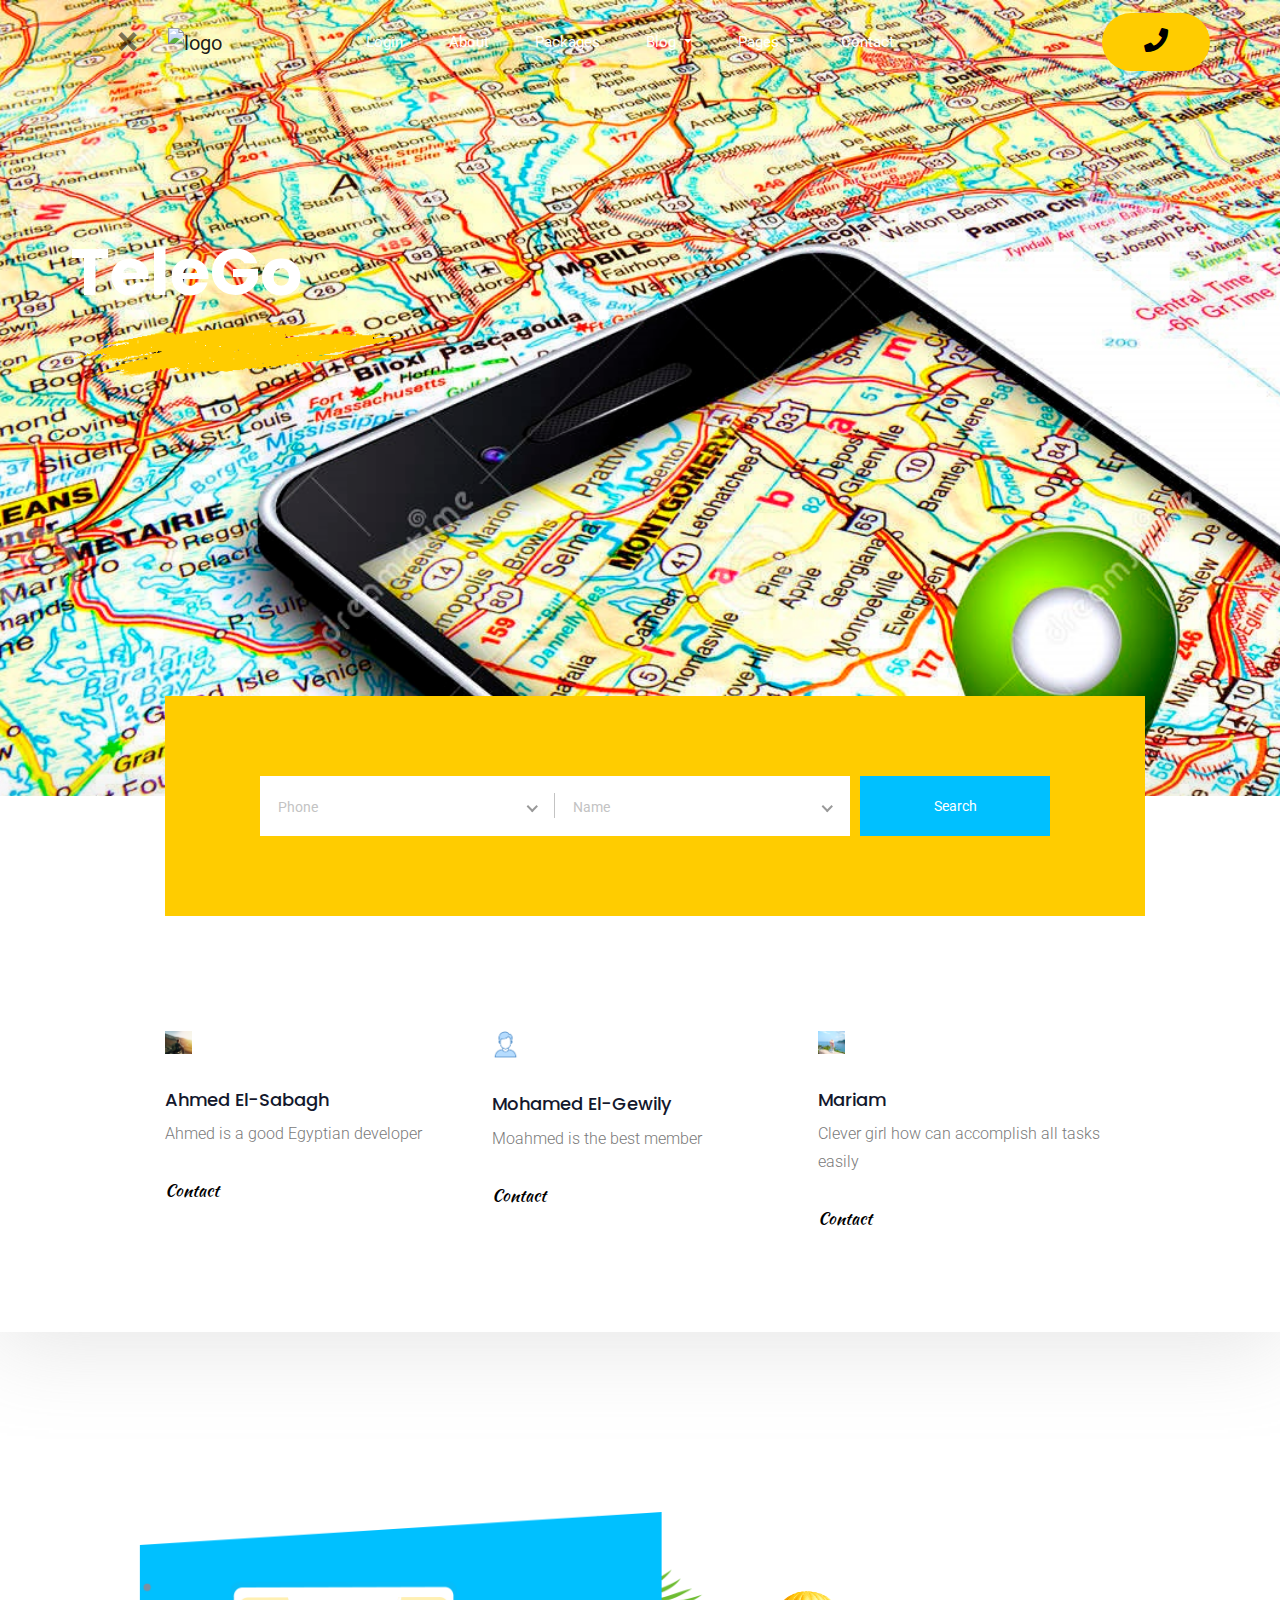
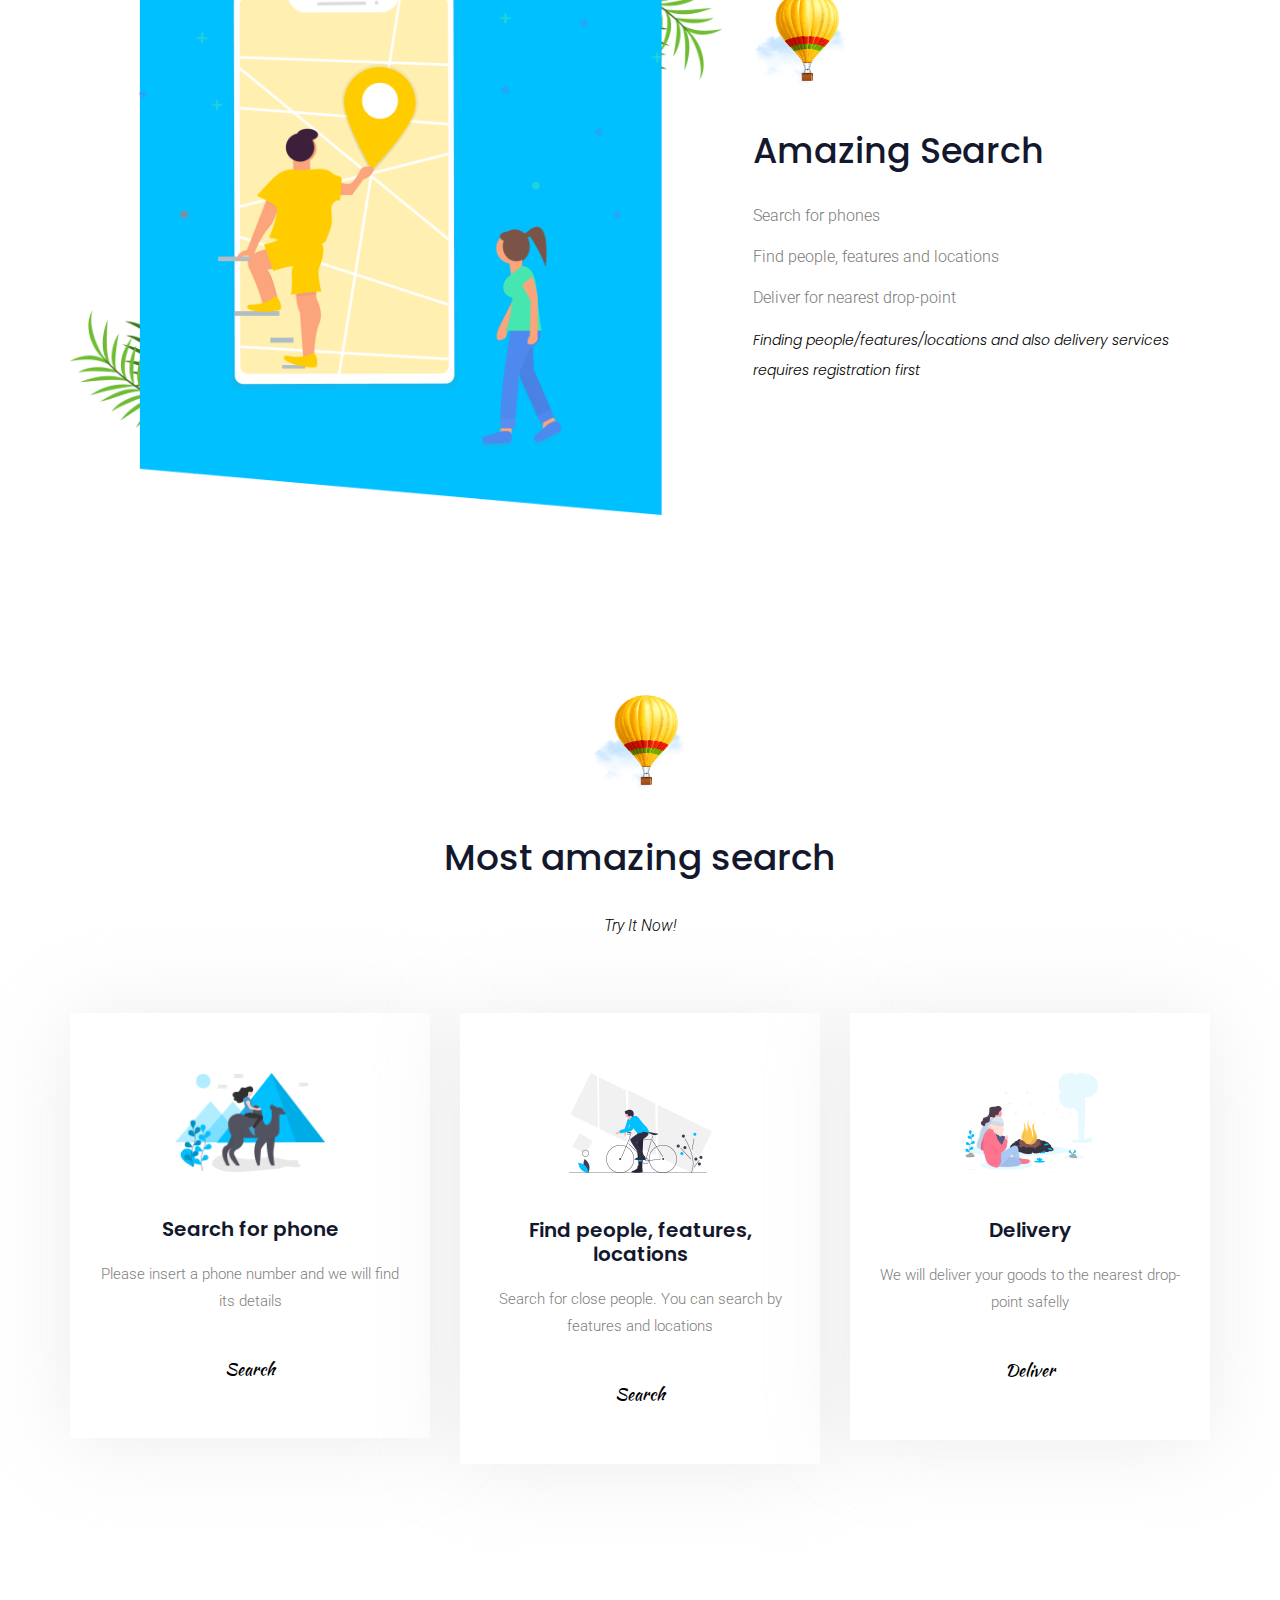
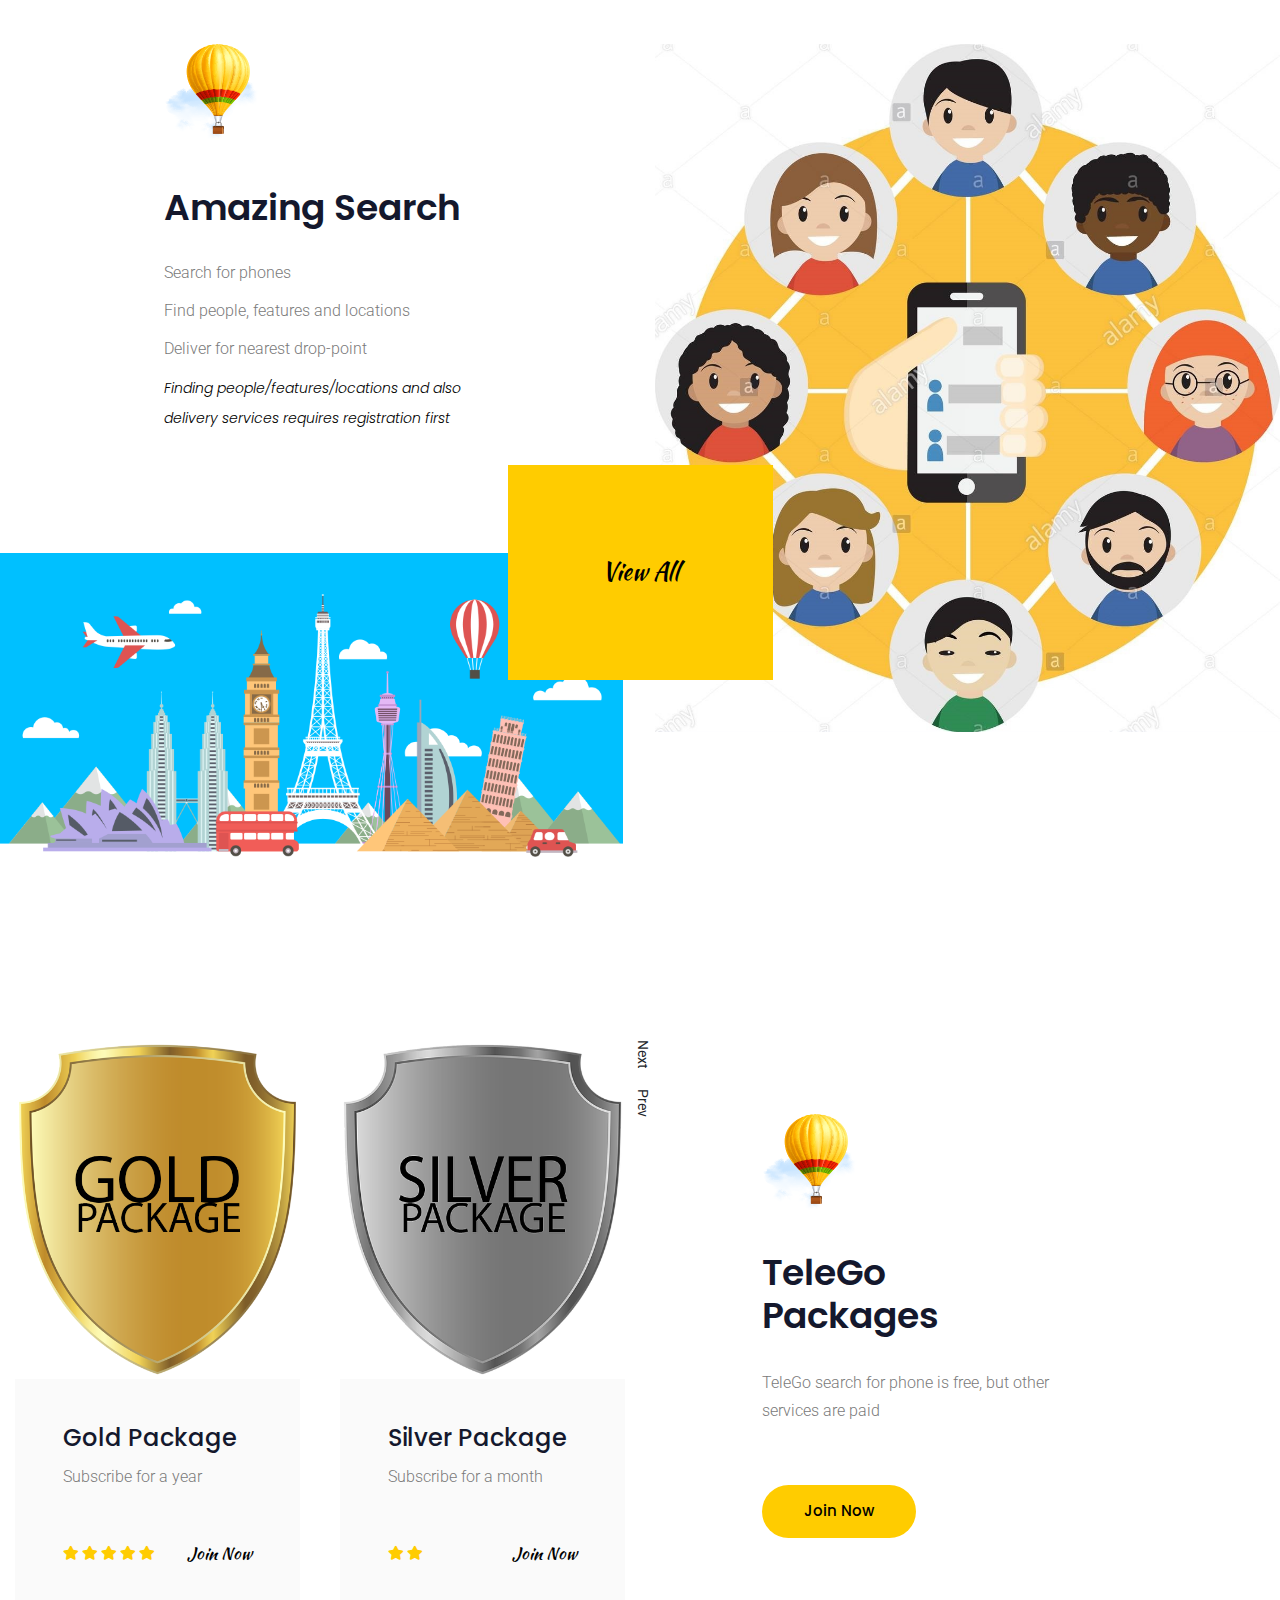
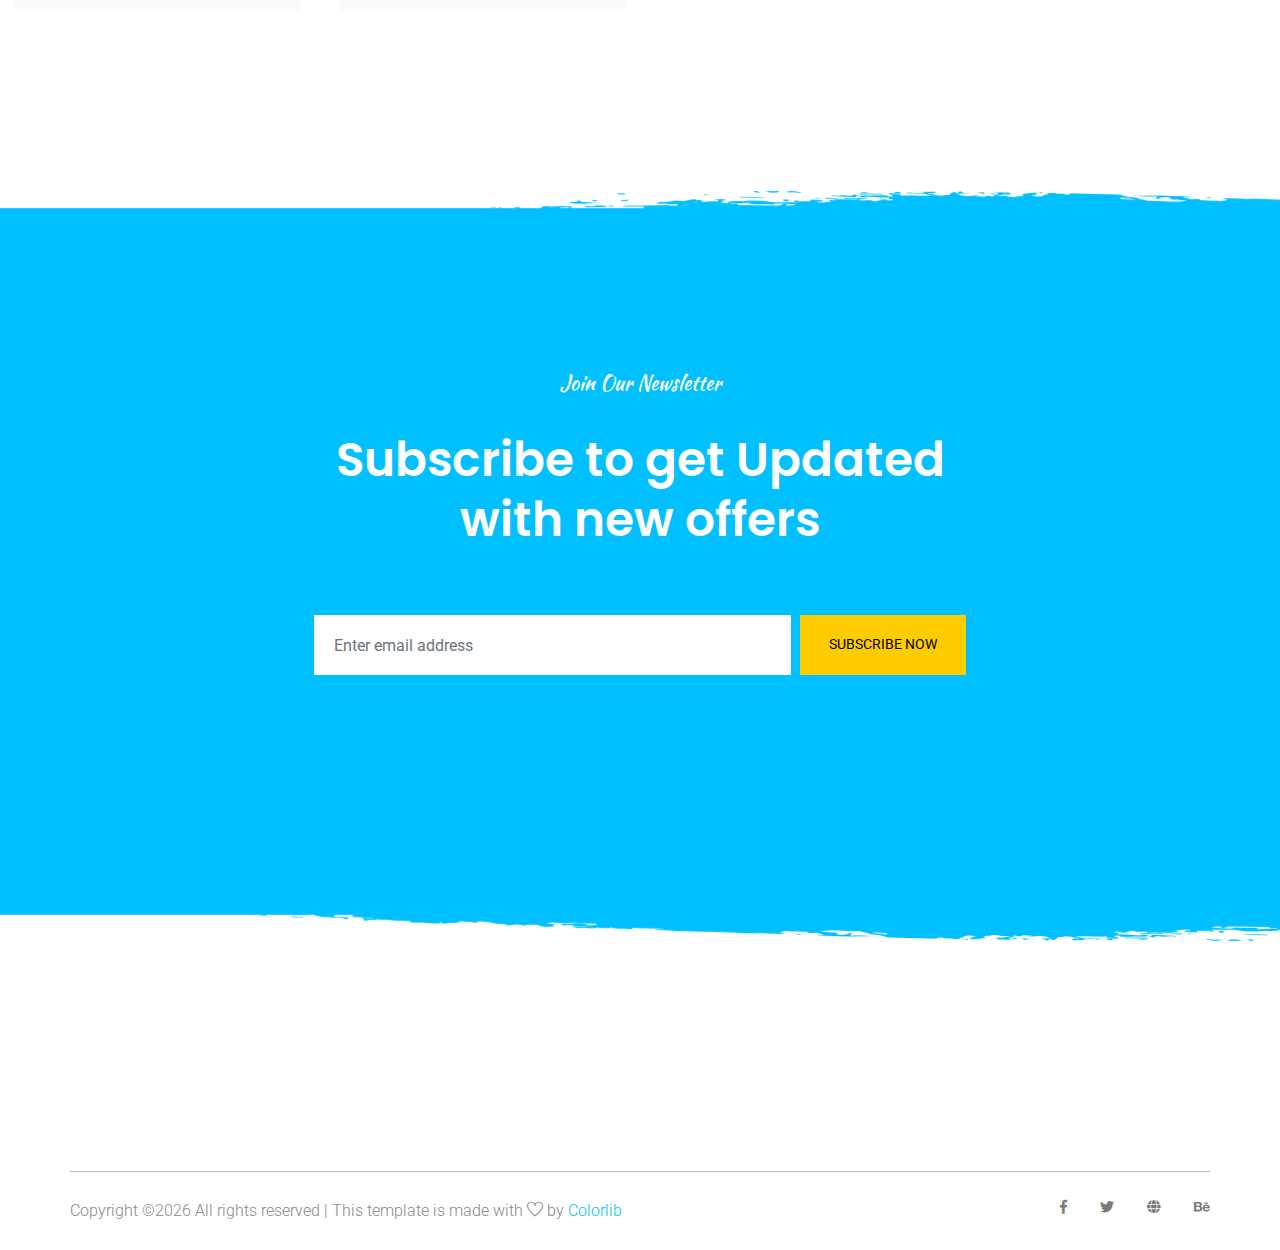
==== tourbi/tourbi/index.html @ dfb30c56 "add login form" ====
<!doctype html>
<html lang="zxx">

<head>
    <!-- Required meta tags -->
    <meta charset="utf-8">
    <meta name="viewport" content="width=device-width, initial-scale=1, shrink-to-fit=no">
    <title>travel</title>
    <link rel="icon" href="img/favicon.png">
    <!-- Bootstrap CSS -->
    <link rel="stylesheet" href="css/bootstrap.min.css">
    <!-- animate CSS -->
    <link rel="stylesheet" href="css/animate.css">
    <!-- owl carousel CSS -->
    <link rel="stylesheet" href="css/owl.carousel.min.css">
    <!-- font awesome CSS -->
    <link rel="stylesheet" href="css/all.css">
    <!-- flaticon CSS -->
    <link rel="stylesheet" href="css/flaticon.css">
    <link rel="stylesheet" href="css/themify-icons.css">
    <link rel="stylesheet" href="css/nice-select.css">
    <!-- font awesome CSS -->
    <link rel="stylesheet" href="css/magnific-popup.css">
    <!-- swiper CSS -->
    <link rel="stylesheet" href="css/slick.css">
    <!-- style CSS -->
    <link rel="stylesheet" href="css/style.css">
	  <!-- TeleGo CSS -->
	 <link rel="stylesheet" href="css/telego.css">
</head>

<body>






    <!--::header part start::-->
<header class="main_menu home_menu" id="closed-header-menu">
        <div class="container">
            <div class="row align-items-center">
			<span onclick="toggleBanner()" class="display-4 text-light " style="cursor: pointer;">&#8681;</span>
					</div>
        </div>
    </header>
    <header class="main_menu home_menu" id="opened-header-menu">
        <div class="container">
            <div class="row align-items-center">
					<div class="col-lg-1">
						<button type="button" class="close" aria-label="Close" onclick="toggleBanner()">
						<span aria-hidden="true">&times;</span>
						</button>
					</div>
                <div class="col-lg-11">
                    <nav class="navbar navbar-expand-lg navbar-light">
                        <a class="navbar-brand" href="index.html"> <img src="img/logo/arrow-to-right-photoshop (3).png" alt="logo"> </a>
                        <button class="navbar-toggler" type="button" data-toggle="collapse"
                            data-target="#navbarSupportedContent" aria-controls="navbarSupportedContent"
                            aria-expanded="false" aria-label="Toggle navigation">
                            <span class="menu_icon"><i class="fas fa-bars"></i></span>
                        </button>

                        <div class="collapse navbar-collapse main-menu-item" id="navbarSupportedContent">
                            <ul class="navbar-nav">
                                <li class="nav-item">
                                    <a class="nav-link" href="index.html"  data-toggle="modal" data-target="#login-modal">Login</a>
                                </li>
                                <li class="nav-item">
                                    <a class="nav-link" href="about.html">about</a>
                                </li>
                                <li class="nav-item">
                                    <a class="nav-link" href="packages.html">packages</a>
                                </li>
                                <li class="nav-item dropdown">
                                    <a class="nav-link dropdown-toggle" href="blog.html" id="navbarDropdown"
                                        role="button" data-toggle="dropdown" aria-haspopup="true" aria-expanded="false">
                                        Blog
                                    </a>
                                    <div class="dropdown-menu" aria-labelledby="navbarDropdown">
                                        <a class="dropdown-item" href="blog.html"> blog</a>
                                        <a class="dropdown-item" href="single-blog.html">Single blog</a>
                                    </div>
                                </li>
                                <li class="nav-item dropdown">
                                    <a class="nav-link dropdown-toggle" href="blog.html" id="navbarDropdown1"
                                        role="button" data-toggle="dropdown" aria-haspopup="true" aria-expanded="false">
                                        pages
                                    </a>
                                    <div class="dropdown-menu" aria-labelledby="navbarDropdown1">
                                        <a class="dropdown-item" href="elements.html">Elements</a>
                                    </div>
                                </li>
                                <li class="nav-item">
                                    <a class="nav-link" href="contact.html">Contact</>
                                 

  




                                </li>
                            </ul>
                        </div>
                        <a class="btn_1 d-none d-lg-block" href="#"> <i class="fa fa-phone" style="font-size:24px"></i></a>
                    </nav>
                </div>
            </div>
        </div>
    </header>
    <!-- Header part end-->

    <!-- banner part start-->
    <section class="banner_part">
        <div class="container">
            <div class="row align-items-center">
                <div class="col-lg-7">
                    <div class="banner_text">
                        <div class="banner_text_iner">
                          <h1>TeleGo</h1>
                        </div>
                    </div>
                </div>
            </div>
        </div>
    </section>
    <!-- banner part start-->

    <!-- banner part start-->
    <section class="search_your_country">
        <div class="container-fluid">
            <div class="row align-items-center">
                <div class="col-lg-12">
                    <div class="search_form">
                        <form action="#">
                            <div class="form-row">
                                <div class="col-lg-9">
                                    <div class="search_form_iner">
                                        <select class="custom_select" id="inlineFormCustomSelect">
                                            <option selected>Phone</option>
                                            <option value="1">One</option>
                                            <option value="2">Two</option>
                                            <option value="3">Three</option>
                                        </select>
                                        <select class="custom_select" id="inlineFormCustomSelect1">
                                            <option selected>Name</option>
                                            <option value="1">One</option>
                                            <option value="2">Two</option>
                                            <option value="3">Three</option>
                                        </select>
                                    </div>
                                </div>
                                <div class="col-lg-3">
                                    <a href="#" class="search_btn">search</a>
                                </div>
                            </div>
                        </form>
                    </div>
                </div>
            </div>
            <div class="row">
                <div class="col-lg-4 col-sm-6">
                    <div class="single_donation_item">
                        <img src="img/tour_plan_1.png" alt="#">
                        <h4>Ahmed El-Sabagh</h4>
                        <p>Ahmed  is a good Egyptian developer</p>
                        <a href="#" class="read_btn">Contact</a>
                    </div>
                </div>
                <div class="col-lg-4 col-sm-6">
                    <div class="single_donation_item">
                        <img src="img/icon/person.png" alt="#">
                        <h4>Mohamed El-Gewily</h4>
                        <p>Moahmed is the best member</p>
                        <a href="#" class="read_btn">Contact</a>
                    </div>
                </div>
                <div class="col-lg-4 col-sm-6">
                    <div class="single_donation_item">
                        <img src="img/tour_plan_2.png" alt="#">
                        <h4>Mariam</h4>
                        <p>Clever girl how can accomplish all tasks easily</p>
                        <a href="#" class="read_btn">Contact</a>
                    </div>
                </div>
            </div>
        </div>
        <img src="img/animate_icon/Shape-1.png" alt="" class="feature_icon_1">
        <img src="img/animate_icon/Shape-2.png" alt="" class="feature_icon_2">
    </section>
    <!-- banner part start-->

    <!-- feature_part start-->
    <section class="feature_part padding_top">
        <div class="container">
            <div class="row align-items-center justify-content-between">
                <div class="col-lg-7">
                    <div class="feature_img">
                        <img src="img/about_img.png" alt="">
                    </div>
                </div>
                <div class="col-lg-5">
                    <div class="feature_part_text">
                        <img src="img/section_tittle_img.png" alt="#">
                        <h2>Amazing Search</h2>
								 <p>Search for phones</p>
                        <p>Find people, features and locations</p>
								  <p>Deliver for nearest drop-point</p>
                        <span>Finding people/features/locations and also delivery services requires registration first</span>
                    </div>
                </div>
            </div>
        </div>
    </section>
    <!-- upcoming_event part start-->

    <!-- use sasu part end-->
    <section class="popular_place padding_top">
        <div class="container">
            <div class="row justify-content-center">
                <div class="col-lg-5">
                    <div class="section_tittle text-center">
                        <img src="img/section_tittle_img.png" alt="">
                        <h2>Most amazing <span>search</span> </h2>
                        <p>try it now!</p>
                    </div>
                </div>
            </div>
            <div class="row justify-content-center">
                <div class="col-lg-4 col-sm-6">
                    <div class="single_popular_place">
                        <img src="img/icon/place_icon_1.png" alt="">
                        <h4>Search for phone</h4>
                        <p>Please insert a phone number and we will find its details</p>
                        <a href="#" class="btn1">search</a>
                    </div>
                </div><div class="col-lg-4 col-sm-6">
                    <div class="single_popular_place">
                        <img src="img/icon/place_icon_2.png" alt="">
                        <h4>Find people, features, locations</h4>
                        <p>Search for close people. You can search by features and locations</p>
                        <a href="#" class="btn1">search</a>
                    </div>
                </div><div class="col-lg-4 col-sm-6">
                    <div class="single_popular_place">
                        <img src="img/icon/place_icon_3.png" alt="">
                        <h4>Delivery</h4>
                        <p>We will deliver your goods to the nearest drop-point safelly</p>
                        <a href="#" class="btn1">Deliver</a>
                    </div>
                </div>
            </div>
        </div>
    </section>
    <!-- use sasu part end-->

    <!-- about_us part start-->
    <section class="place_details section_padding">
        <div class="container-fluid">
            <div class="row justify-content-between">
                <div class="col-md-6 col-lg-6">
                    <div class="place_detauls_text">
                        <div class="row justify-content-center">
                            <div class="col-lg-8 col-xl-6">
                                <div class="place_details_content">
                                    <img src="img/section_tittle_img.png" alt="#">
                                    <h2>Amazing Search</h2>
                                    	<p>Search for phones</p>
													<p>Find people, features and locations</p>
													<p>Deliver for nearest drop-point</p>
                                    <span>Finding people/features/locations and also delivery services requires registration first</span>
                                </div>
                            </div>
                        </div>
                        <img src="img/plase_details_1.png" alt="#">
                    </div>
                </div>
                <div class="col-md-6">
                    <div class="place_details_img">
                        <img src="img/contact-people.jpg" alt="#">
                    </div>
                </div>
            </div>
        </div>
        <div class="view_all_btn">
            <a href="#" class="view_btn">view all</a>
        </div>
    </section>
    <!-- about_us part end-->

    <!-- pricing part start-->
    <section class="tour_package section_padding">
        <div class="container-fluid">
            <div class="row align-items-center">
                <div class="col-lg-6 col-sm-6">
                    <div class="tour_package_cotent owl-carousel">
                        <div class="single_tour_package">
                            <img src="img/gold-package.png" alt="">
                            <div class="tour_pack_content">
                                <h4>Gold Package</h4>
                                <p>Subscribe for a year</p>
                                <div class="tour_content_rating">
                                    <ul>
                                        <li><a href="#"><i class="fas fa-star"></i></a></li>
                                        <li><a href="#"><i class="fas fa-star"></i></a></li>
                                        <li><a href="#"><i class="fas fa-star"></i></a></li>
                                        <li><a href="#"><i class="fas fa-star"></i></a></li>
                                        <li><a href="#"><i class="fas fa-star"></i></a></li>
                                    </ul>
                                    <a href="#" class="btn1">join now</a>
                                </div>
                            </div>
                        </div>
                        <div class="single_tour_package">
                            <img src="img/silver-package.png" alt="">
                            <div class="tour_pack_content">
                                <h4>Silver Package</h4>
                                <p>Subscribe for a month</p>
                                <div class="tour_content_rating">
                                    <ul>
                                        <li><a href="#"><i class="fas fa-star"></i></a></li>
                                        <li><a href="#"><i class="fas fa-star"></i></a></li>
                                    </ul>
                                    <a href="#" class="btn1">join now</a>
                                </div>
                            </div>
                        </div>
						      <div class="single_tour_package">
                            <img src="img/mony.jpg" alt="">
                            <div class="tour_pack_content">
                                <h4>Custom Package</h4>
                                <p>Subscribe for 1 day</p>
                                <div class="tour_content_rating">
                                    <ul>
                                        <li><a href="#"><i class="fas fa-star"></i></a></li>
                                        <li><a href="#"><i class="fas fa-star"></i></a></li>
                                    </ul>
                                    <a href="#" class="btn1">join now</a>
                                </div>
                            </div>
                        </div>
                    </div>
                </div>
                <div class="col-lg-5 col-xl-3 offset-lg-1 col-sm-6">
                    <div class="tour_pack_content">
                        <img src="img/section_tittle_img.png" alt="">
                        <h2>TeleGo packages</h2>
                        <p>TeleGo search for phone is free, but other services are paid</p>
                        <a href="#" class="btn_1">join now</a>
                    </div>
                </div>
            </div>
        </div>
    </section>
    <!-- pricing part end-->

    <!-- cta part start-->
    <section class="cta_part section_padding">
        <div class="container">
            <div class="row justify-content-center align-items-center">
                <div class="col-lg-8 col-xl-7">
                    <div class="cta_text text-center">
                        <h5>Join Our Newsletter</h5>
                        <h2>Subscribe to get Updated
                                with new offers</h2>
                        <div class="input-group">
                            <input type="text" class="form-control" placeholder="Enter email address" aria-label="Recipient's username with two button addons" aria-describedby="button-addon4">
                            <div class="input-group-append" id="button-addon4">
                                <a href="#" class="subs_btn">subscribe now</a>
                            </div>
                        </div>
                    </div>
                </div>
            </div>
        </div>
    </section>
    <!-- cta part end-->

    <!-- blog part end-->

    <!--::footer_part start::-->
    <footer class="footer_part">
        <div class="container">
            
            <hr>
            <div class="row">
                <div class="col-lg-8">
                    <div class="copyright_text">
                        <P><!-- Link back to Colorlib can't be removed. Template is licensed under CC BY 3.0. -->
Copyright &copy;<script>document.write(new Date().getFullYear());</script> All rights reserved | This template is made with <i class="ti-heart" aria-hidden="true"></i> by <a href="https://colorlib.com" target="_blank">Colorlib</a>
<!-- Link back to Colorlib can't be removed. Template is licensed under CC BY 3.0. --></P>
                    </div>
                </div>
                <div class="col-lg-4">
                    <div class="footer_icon social_icon">
                        <ul class="list-unstyled">
                            <li><a href="#" class="single_social_icon"><i class="fab fa-facebook-f"></i></a></li>
                            <li><a href="#" class="single_social_icon"><i class="fab fa-twitter"></i></a></li>
                            <li><a href="#" class="single_social_icon"><i class="fas fa-globe"></i></a></li>
                            <li><a href="#" class="single_social_icon"><i class="fab fa-behance"></i></a></li>
                        </ul>
                    </div>
                </div>
            </div>
        </div>
        <img src="img/overlay_2.png" alt="#" class="footer_overlay">
    </footer>
    <!--::footer_part end::-->


    <!-- Modal -->
<div class="modal fade" id="login-modal" tabindex="-1" role="dialog" aria-labelledby="exampleModalLabel" aria-hidden="true">
    <div class="modal-dialog" role="document">
      <div class="modal-content">
        <div class="modal-header">
          <h2 class="modal-title" id="exampleModalLabel">Login</h2>
          <button type="button" class="close" data-dismiss="modal" aria-label="Close">
            <span aria-hidden="true">&times;</span>
          </button>
        </div>
        <div class="modal-body">
            <form>

                <div class="form-group">
                    <label for="FirstName">FirstName</label>
                    <input type="text" class="form-control" id="FirstName" placeholder="FirstName">
                  </div>
                  <div class="form-group">
                    <label for="exampleInputPassword1">LastName</label>
                    <input type="text" class="form-control" id="LastName" placeholder="LastName">
                  </div>
                <div class="form-group">
                  <label for="exampleInputEmail1">Email address</label>
                  <input type="email" class="form-control" id="exampleInputEmail1" aria-describedby="emailHelp" placeholder="Enter email">
                  <small id="emailHelp" class="form-text text-muted">We'll never share your email with anyone else.</small>
                </div>
                <div class="form-group">
                  <label for="exampleInputPassword1">Password</label>
                  <input type="password" class="form-control" id="exampleInputPassword1" placeholder="Password">
                </div>
            
              </form>
        </div>
        <div class="modal-footer">
          <button type="button" class="btn btn-secondary" data-dismiss="modal">Close</button>
          <button type="button" class="btn btn-primary">Login</button>
          <button type="button" class="btn btn-success">Sign Up</button>
        </div>
      </div>
    </div>
  </div>

    <!-- jquery plugins here-->
    <!-- jquery -->
    <script src="js/jquery-1.12.1.min.js"></script>
    <!-- popper js -->
    <script src="js/popper.min.js"></script>
    <!-- bootstrap js -->
    <script src="js/bootstrap.min.js"></script>
    <!-- easing js -->
    <script src="js/jquery.magnific-popup.js"></script>
    <!-- particles js -->
    <script src="js/owl.carousel.min.js"></script>
    <script src="js/jquery.nice-select.min.js"></script>
    <!-- slick js -->
    <script src="js/slick.min.js"></script>
    <script src="js/jquery.counterup.min.js"></script>
    <script src="js/waypoints.min.js"></script>
    <script src="js/contact.js"></script>
    <script src="js/jquery.ajaxchimp.min.js"></script>
    <script src="js/jquery.form.js"></script>
    <script src="js/jquery.validate.min.js"></script>
    <script src="js/mail-script.js"></script>
    <!-- custom js -->
    <script src="js/custom.js"></script>
	
	<!-- TeleGo javacript -->
	<script src="js/telego.js"></script>
</body>

</html>
---- tourbi/tourbi/css/flaticon.css ----
/*
  	Flaticon icon font: Flaticon
  	Creation date: 13/06/2019 05:10
  	*/

@font-face {
  font-family: "Flaticon";
  src: url("../fonts/Flaticon.eot");
  src: url("../fonts/Flaticon.eot?#iefix") format("embedded-opentype"),
       url("../fonts/Flaticon.woff2") format("woff2"),
       url("../fonts/Flaticon.woff") format("woff"),
       url("../fonts/Flaticon.ttf") format("truetype"),
       url("../fonts/Flaticon.svg#Flaticon") format("svg");
  font-weight: normal;
  font-style: normal;
}

@media screen and (-webkit-min-device-pixel-ratio:0) {
  @font-face {
    font-family: "Flaticon";
    src: url("./Flaticon.svg#Flaticon") format("svg");
  }
}

[class^="flaticon-"]:before, [class*=" flaticon-"]:before,
[class^="flaticon-"]:after, [class*=" flaticon-"]:after {   
  font-family: Flaticon;
        font-size: 20px;
font-style: normal;
}

.flaticon-right-arrow:before { content: "\f100"; }
---- tourbi/tourbi/css/themify-icons.css ----
@font-face {
	font-family: 'themify';
	src:url('../fonts/themify.eot?-fvbane');
	src:url('../fonts/themify.eot?#iefix-fvbane') format('embedded-opentype'),
		url('../fonts/themify.woff?-fvbane') format('woff'),
		url('../fonts/themify.ttf?-fvbane') format('truetype'),
		url('../fonts/themify.svg?-fvbane#themify') format('svg');
	font-weight: normal;
	font-style: normal;
}

[class^="ti-"], [class*=" ti-"] {
	font-family: 'themify';
	speak: none;
	font-style: normal;
	font-weight: normal;
	font-variant: normal;
	text-transform: none;
	line-height: 1;

	/* Better Font Rendering =========== */
	-webkit-font-smoothing: antialiased;
	-moz-osx-font-smoothing: grayscale;
}

.ti-wand:before {
	content: "\e600";
}
.ti-volume:before {
	content: "\e601";
}
.ti-user:before {
	content: "\e602";
}
.ti-unlock:before {
	content: "\e603";
}
.ti-unlink:before {
	content: "\e604";
}
.ti-trash:before {
	content: "\e605";
}
.ti-thought:before {
	content: "\e606";
}
.ti-target:before {
	content: "\e607";
}
.ti-tag:before {
	content: "\e608";
}
.ti-tablet:before {
	content: "\e609";
}
.ti-star:before {
	content: "\e60a";
}
.ti-spray:before {
	content: "\e60b";
}
.ti-signal:before {
	content: "\e60c";
}
.ti-shopping-cart:before {
	content: "\e60d";
}
.ti-shopping-cart-full:before {
	content: "\e60e";
}
.ti-settings:before {
	content: "\e60f";
}
.ti-search:before {
	content: "\e610";
}
.ti-zoom-in:before {
	content: "\e611";
}
.ti-zoom-out:before {
	content: "\e612";
}
.ti-cut:before {
	content: "\e613";
}
.ti-ruler:before {
	content: "\e614";
}
.ti-ruler-pencil:before {
	content: "\e615";
}
.ti-ruler-alt:before {
	content: "\e616";
}
.ti-bookmark:before {
	content: "\e617";
}
.ti-bookmark-alt:before {
	content: "\e618";
}
.ti-reload:before {
	content: "\e619";
}
.ti-plus:before {
	content: "\e61a";
}
.ti-pin:before {
	content: "\e61b";
}
.ti-pencil:before {
	content: "\e61c";
}
.ti-pencil-alt:before {
	content: "\e61d";
}
.ti-paint-roller:before {
	content: "\e61e";
}
.ti-paint-bucket:before {
	content: "\e61f";
}
.ti-na:before {
	content: "\e620";
}
.ti-mobile:before {
	content: "\e621";
}
.ti-minus:before {
	content: "\e622";
}
.ti-medall:before {
	content: "\e623";
}
.ti-medall-alt:before {
	content: "\e624";
}
.ti-marker:before {
	content: "\e625";
}
.ti-marker-alt:before {
	content: "\e626";
}
.ti-arrow-up:before {
	content: "\e627";
}
.ti-arrow-right:before {
	content: "\e628";
}
.ti-arrow-left:before {
	content: "\e629";
}
.ti-arrow-down:before {
	content: "\e62a";
}
.ti-lock:before {
	content: "\e62b";
}
.ti-location-arrow:before {
	content: "\e62c";
}
.ti-link:before {
	content: "\e62d";
}
.ti-layout:before {
	content: "\e62e";
}
.ti-layers:before {
	content: "\e62f";
}
.ti-layers-alt:before {
	content: "\e630";
}
.ti-key:before {
	content: "\e631";
}
.ti-import:before {
	content: "\e632";
}
.ti-image:before {
	content: "\e633";
}
.ti-heart:before {
	content: "\e634";
}
.ti-heart-broken:before {
	content: "\e635";
}
.ti-hand-stop:before {
	content: "\e636";
}
.ti-hand-open:before {
	content: "\e637";
}
.ti-hand-drag:before {
	content: "\e638";
}
.ti-folder:before {
	content: "\e639";
}
.ti-flag:before {
	content: "\e63a";
}
.ti-flag-alt:before {
	content: "\e63b";
}
.ti-flag-alt-2:before {
	content: "\e63c";
}
.ti-eye:before {
	content: "\e63d";
}
.ti-export:before {
	content: "\e63e";
}
.ti-exchange-vertical:before {
	content: "\e63f";
}
.ti-desktop:before {
	content: "\e640";
}
.ti-cup:before {
	content: "\e641";
}
.ti-crown:before {
	content: "\e642";
}
.ti-comments:before {
	content: "\e643";
}
.ti-comment:before {
	content: "\e644";
}
.ti-comment-alt:before {
	content: "\e645";
}
.ti-close:before {
	content: "\e646";
}
.ti-clip:before {
	content: "\e647";
}
.ti-angle-up:before {
	content: "\e648";
}
.ti-angle-right:before {
	content: "\e649";
}
.ti-angle-left:before {
	content: "\e64a";
}
.ti-angle-down:before {
	content: "\e64b";
}
.ti-check:before {
	content: "\e64c";
}
.ti-check-box:before {
	content: "\e64d";
}
.ti-camera:before {
	content: "\e64e";
}
.ti-announcement:before {
	content: "\e64f";
}
.ti-brush:before {
	content: "\e650";
}
.ti-briefcase:before {
	content: "\e651";
}
.ti-bolt:before {
	content: "\e652";
}
.ti-bolt-alt:before {
	content: "\e653";
}
.ti-blackboard:before {
	content: "\e654";
}
.ti-bag:before {
	content: "\e655";
}
.ti-move:before {
	content: "\e656";
}
.ti-arrows-vertical:before {
	content: "\e657";
}
.ti-arrows-horizontal:before {
	content: "\e658";
}
.ti-fullscreen:before {
	content: "\e659";
}
.ti-arrow-top-right:before {
	content: "\e65a";
}
.ti-arrow-top-left:before {
	content: "\e65b";
}
.ti-arrow-circle-up:before {
	content: "\e65c";
}
.ti-arrow-circle-right:before {
	content: "\e65d";
}
.ti-arrow-circle-left:before {
	content: "\e65e";
}
.ti-arrow-circle-down:before {
	content: "\e65f";
}
.ti-angle-double-up:before {
	content: "\e660";
}
.ti-angle-double-right:before {
	content: "\e661";
}
.ti-angle-double-left:before {
	content: "\e662";
}
.ti-angle-double-down:before {
	content: "\e663";
}
.ti-zip:before {
	content: "\e664";
}
.ti-world:before {
	content: "\e665";
}
.ti-wheelchair:before {
	content: "\e666";
}
.ti-view-list:before {
	content: "\e667";
}
.ti-view-list-alt:before {
	content: "\e668";
}
.ti-view-grid:before {
	content: "\e669";
}
.ti-uppercase:before {
	content: "\e66a";
}
.ti-upload:before {
	content: "\e66b";
}
.ti-underline:before {
	content: "\e66c";
}
.ti-truck:before {
	content: "\e66d";
}
.ti-timer:before {
	content: "\e66e";
}
.ti-ticket:before {
	content: "\e66f";
}
.ti-thumb-up:before {
	content: "\e670";
}
.ti-thumb-down:before {
	content: "\e671";
}
.ti-text:before {
	content: "\e672";
}
.ti-stats-up:before {
	content: "\e673";
}
.ti-stats-down:before {
	content: "\e674";
}
.ti-split-v:before {
	content: "\e675";
}
.ti-split-h:before {
	content: "\e676";
}
.ti-smallcap:before {
	content: "\e677";
}
.ti-shine:before {
	content: "\e678";
}
.ti-shift-right:before {
	content: "\e679";
}
.ti-shift-left:before {
	content: "\e67a";
}
.ti-shield:before {
	content: "\e67b";
}
.ti-notepad:before {
	content: "\e67c";
}
.ti-server:before {
	content: "\e67d";
}
.ti-quote-right:before {
	content: "\e67e";
}
.ti-quote-left:before {
	content: "\e67f";
}
.ti-pulse:before {
	content: "\e680";
}
.ti-printer:before {
	content: "\e681";
}
.ti-power-off:before {
	content: "\e682";
}
.ti-plug:before {
	content: "\e683";
}
.ti-pie-chart:before {
	content: "\e684";
}
.ti-paragraph:before {
	content: "\e685";
}
.ti-panel:before {
	content: "\e686";
}
.ti-package:before {
	content: "\e687";
}
.ti-music:before {
	content: "\e688";
}
.ti-music-alt:before {
	content: "\e689";
}
.ti-mouse:before {
	content: "\e68a";
}
.ti-mouse-alt:before {
	content: "\e68b";
}
.ti-money:before {
	content: "\e68c";
}
.ti-microphone:before {
	content: "\e68d";
}
.ti-menu:before {
	content: "\e68e";
}
.ti-menu-alt:before {
	content: "\e68f";
}
.ti-map:before {
	content: "\e690";
}
.ti-map-alt:before {
	content: "\e691";
}
.ti-loop:before {
	content: "\e692";
}
.ti-location-pin:before {
	content: "\e693";
}
.ti-list:before {
	content: "\e694";
}
.ti-light-bulb:before {
	content: "\e695";
}
.ti-Italic:before {
	content: "\e696";
}
.ti-info:before {
	content: "\e697";
}
.ti-infinite:before {
	content: "\e698";
}
.ti-id-badge:before {
	content: "\e699";
}
.ti-hummer:before {
	content: "\e69a";
}
.ti-home:before {
	content: "\e69b";
}
.ti-help:before {
	content: "\e69c";
}
.ti-headphone:before {
	content: "\e69d";
}
.ti-harddrives:before {
	content: "\e69e";
}
.ti-harddrive:before {
	content: "\e69f";
}
.ti-gift:before {
	content: "\e6a0";
}
.ti-game:before {
	content: "\e6a1";
}
.ti-filter:before {
	content: "\e6a2";
}
.ti-files:before {
	content: "\e6a3";
}
.ti-file:before {
	content: "\e6a4";
}
.ti-eraser:before {
	content: "\e6a5";
}
.ti-envelope:before {
	content: "\e6a6";
}
.ti-download:before {
	content: "\e6a7";
}
.ti-direction:before {
	content: "\e6a8";
}
.ti-direction-alt:before {
	content: "\e6a9";
}
.ti-dashboard:before {
	content: "\e6aa";
}
.ti-control-stop:before {
	content: "\e6ab";
}
.ti-control-shuffle:before {
	content: "\e6ac";
}
.ti-control-play:before {
	content: "\e6ad";
}
.ti-control-pause:before {
	content: "\e6ae";
}
.ti-control-forward:before {
	content: "\e6af";
}
.ti-control-backward:before {
	content: "\e6b0";
}
.ti-cloud:before {
	content: "\e6b1";
}
.ti-cloud-up:before {
	content: "\e6b2";
}
.ti-cloud-down:before {
	content: "\e6b3";
}
.ti-clipboard:before {
	content: "\e6b4";
}
.ti-car:before {
	content: "\e6b5";
}
.ti-calendar:before {
	content: "\e6b6";
}
.ti-book:before {
	content: "\e6b7";
}
.ti-bell:before {
	content: "\e6b8";
}
.ti-basketball:before {
	content: "\e6b9";
}
.ti-bar-chart:before {
	content: "\e6ba";
}
.ti-bar-chart-alt:before {
	content: "\e6bb";
}
.ti-back-right:before {
	content: "\e6bc";
}
.ti-back-left:before {
	content: "\e6bd";
}
.ti-arrows-corner:before {
	content: "\e6be";
}
.ti-archive:before {
	content: "\e6bf";
}
.ti-anchor:before {
	content: "\e6c0";
}
.ti-align-right:before {
	content: "\e6c1";
}
.ti-align-left:before {
	content: "\e6c2";
}
.ti-align-justify:before {
	content: "\e6c3";
}
.ti-align-center:before {
	content: "\e6c4";
}
.ti-alert:before {
	content: "\e6c5";
}
.ti-alarm-clock:before {
	content: "\e6c6";
}
.ti-agenda:before {
	content: "\e6c7";
}
.ti-write:before {
	content: "\e6c8";
}
.ti-window:before {
	content: "\e6c9";
}
.ti-widgetized:before {
	content: "\e6ca";
}
.ti-widget:before {
	content: "\e6cb";
}
.ti-widget-alt:before {
	content: "\e6cc";
}
.ti-wallet:before {
	content: "\e6cd";
}
.ti-video-clapper:before {
	content: "\e6ce";
}
.ti-video-camera:before {
	content: "\e6cf";
}
.ti-vector:before {
	content: "\e6d0";
}
.ti-themify-logo:before {
	content: "\e6d1";
}
.ti-themify-favicon:before {
	content: "\e6d2";
}
.ti-themify-favicon-alt:before {
	content: "\e6d3";
}
.ti-support:before {
	content: "\e6d4";
}
.ti-stamp:before {
	content: "\e6d5";
}
.ti-split-v-alt:before {
	content: "\e6d6";
}
.ti-slice:before {
	content: "\e6d7";
}
.ti-shortcode:before {
	content: "\e6d8";
}
.ti-shift-right-alt:before {
	content: "\e6d9";
}
.ti-shift-left-alt:before {
	content: "\e6da";
}
.ti-ruler-alt-2:before {
	content: "\e6db";
}
.ti-receipt:before {
	content: "\e6dc";
}
.ti-pin2:before {
	content: "\e6dd";
}
.ti-pin-alt:before {
	content: "\e6de";
}
.ti-pencil-alt2:before {
	content: "\e6df";
}
.ti-palette:before {
	content: "\e6e0";
}
.ti-more:before {
	content: "\e6e1";
}
.ti-more-alt:before {
	content: "\e6e2";
}
.ti-microphone-alt:before {
	content: "\e6e3";
}
.ti-magnet:before {
	content: "\e6e4";
}
.ti-line-double:before {
	content: "\e6e5";
}
.ti-line-dotted:before {
	content: "\e6e6";
}
.ti-line-dashed:before {
	content: "\e6e7";
}
.ti-layout-width-full:before {
	content: "\e6e8";
}
.ti-layout-width-default:before {
	content: "\e6e9";
}
.ti-layout-width-default-alt:before {
	content: "\e6ea";
}
.ti-layout-tab:before {
	content: "\e6eb";
}
.ti-layout-tab-window:before {
	content: "\e6ec";
}
.ti-layout-tab-v:before {
	content: "\e6ed";
}
.ti-layout-tab-min:before {
	content: "\e6ee";
}
.ti-layout-slider:before {
	content: "\e6ef";
}
.ti-layout-slider-alt:before {
	content: "\e6f0";
}
.ti-layout-sidebar-right:before {
	content: "\e6f1";
}
.ti-layout-sidebar-none:before {
	content: "\e6f2";
}
.ti-layout-sidebar-left:before {
	content: "\e6f3";
}
.ti-layout-placeholder:before {
	content: "\e6f4";
}
.ti-layout-menu:before {
	content: "\e6f5";
}
.ti-layout-menu-v:before {
	content: "\e6f6";
}
.ti-layout-menu-separated:before {
	content: "\e6f7";
}
.ti-layout-menu-full:before {
	content: "\e6f8";
}
.ti-layout-media-right-alt:before {
	content: "\e6f9";
}
.ti-layout-media-right:before {
	content: "\e6fa";
}
.ti-layout-media-overlay:before {
	content: "\e6fb";
}
.ti-layout-media-overlay-alt:before {
	content: "\e6fc";
}
.ti-layout-media-overlay-alt-2:before {
	content: "\e6fd";
}
.ti-layout-media-left-alt:before {
	content: "\e6fe";
}
.ti-layout-media-left:before {
	content: "\e6ff";
}
.ti-layout-media-center-alt:before {
	content: "\e700";
}
.ti-layout-media-center:before {
	content: "\e701";
}
.ti-layout-list-thumb:before {
	content: "\e702";
}
.ti-layout-list-thumb-alt:before {
	content: "\e703";
}
.ti-layout-list-post:before {
	content: "\e704";
}
.ti-layout-list-large-image:before {
	content: "\e705";
}
.ti-layout-line-solid:before {
	content: "\e706";
}
.ti-layout-grid4:before {
	content: "\e707";
}
.ti-layout-grid3:before {
	content: "\e708";
}
.ti-layout-grid2:before {
	content: "\e709";
}
.ti-layout-grid2-thumb:before {
	content: "\e70a";
}
.ti-layout-cta-right:before {
	content: "\e70b";
}
.ti-layout-cta-left:before {
	content: "\e70c";
}
.ti-layout-cta-center:before {
	content: "\e70d";
}
.ti-layout-cta-btn-right:before {
	content: "\e70e";
}
.ti-layout-cta-btn-left:before {
	content: "\e70f";
}
.ti-layout-column4:before {
	content: "\e710";
}
.ti-layout-column3:before {
	content: "\e711";
}
.ti-layout-column2:before {
	content: "\e712";
}
.ti-layout-accordion-separated:before {
	content: "\e713";
}
.ti-layout-accordion-merged:before {
	content: "\e714";
}
.ti-layout-accordion-list:before {
	content: "\e715";
}
.ti-ink-pen:before {
	content: "\e716";
}
.ti-info-alt:before {
	content: "\e717";
}
.ti-help-alt:before {
	content: "\e718";
}
.ti-headphone-alt:before {
	content: "\e719";
}
.ti-hand-point-up:before {
	content: "\e71a";
}
.ti-hand-point-right:before {
	content: "\e71b";
}
.ti-hand-point-left:before {
	content: "\e71c";
}
.ti-hand-point-down:before {
	content: "\e71d";
}
.ti-gallery:before {
	content: "\e71e";
}
.ti-face-smile:before {
	content: "\e71f";
}
.ti-face-sad:before {
	content: "\e720";
}
.ti-credit-card:before {
	content: "\e721";
}
.ti-control-skip-forward:before {
	content: "\e722";
}
.ti-control-skip-backward:before {
	content: "\e723";
}
.ti-control-record:before {
	content: "\e724";
}
.ti-control-eject:before {
	content: "\e725";
}
.ti-comments-smiley:before {
	content: "\e726";
}
.ti-brush-alt:before {
	content: "\e727";
}
.ti-youtube:before {
	content: "\e728";
}
.ti-vimeo:before {
	content: "\e729";
}
.ti-twitter:before {
	content: "\e72a";
}
.ti-time:before {
	content: "\e72b";
}
.ti-tumblr:before {
	content: "\e72c";
}
.ti-skype:before {
	content: "\e72d";
}
.ti-share:before {
	content: "\e72e";
}
.ti-share-alt:before {
	content: "\e72f";
}
.ti-rocket:before {
	content: "\e730";
}
.ti-pinterest:before {
	content: "\e731";
}
.ti-new-window:before {
	content: "\e732";
}
.ti-microsoft:before {
	content: "\e733";
}
.ti-list-ol:before {
	content: "\e734";
}
.ti-linkedin:before {
	content: "\e735";
}
.ti-layout-sidebar-2:before {
	content: "\e736";
}
.ti-layout-grid4-alt:before {
	content: "\e737";
}
.ti-layout-grid3-alt:before {
	content: "\e738";
}
.ti-layout-grid2-alt:before {
	content: "\e739";
}
.ti-layout-column4-alt:before {
	content: "\e73a";
}
.ti-layout-column3-alt:before {
	content: "\e73b";
}
.ti-layout-column2-alt:before {
	content: "\e73c";
}
.ti-instagram:before {
	content: "\e73d";
}
.ti-google:before {
	content: "\e73e";
}
.ti-github:before {
	content: "\e73f";
}
.ti-flickr:before {
	content: "\e740";
}
.ti-facebook:before {
	content: "\e741";
}
.ti-dropbox:before {
	content: "\e742";
}
.ti-dribbble:before {
	content: "\e743";
}
.ti-apple:before {
	content: "\e744";
}
.ti-android:before {
	content: "\e745";
}
.ti-save:before {
	content: "\e746";
}
.ti-save-alt:before {
	content: "\e747";
}
.ti-yahoo:before {
	content: "\e748";
}
.ti-wordpress:before {
	content: "\e749";
}
.ti-vimeo-alt:before {
	content: "\e74a";
}
.ti-twitter-alt:before {
	content: "\e74b";
}
.ti-tumblr-alt:before {
	content: "\e74c";
}
.ti-trello:before {
	content: "\e74d";
}
.ti-stack-overflow:before {
	content: "\e74e";
}
.ti-soundcloud:before {
	content: "\e74f";
}
.ti-sharethis:before {
	content: "\e750";
}
.ti-sharethis-alt:before {
	content: "\e751";
}
.ti-reddit:before {
	content: "\e752";
}
.ti-pinterest-alt:before {
	content: "\e753";
}
.ti-microsoft-alt:before {
	content: "\e754";
}
.ti-linux:before {
	content: "\e755";
}
.ti-jsfiddle:before {
	content: "\e756";
}
.ti-joomla:before {
	content: "\e757";
}
.ti-html5:before {
	content: "\e758";
}
.ti-flickr-alt:before {
	content: "\e759";
}
.ti-email:before {
	content: "\e75a";
}
.ti-drupal:before {
	content: "\e75b";
}
.ti-dropbox-alt:before {
	content: "\e75c";
}
.ti-css3:before {
	content: "\e75d";
}
.ti-rss:before {
	content: "\e75e";
}
.ti-rss-alt:before {
	content: "\e75f";
}
---- tourbi/tourbi/css/nice-select.css ----
.nice-select {
  -webkit-tap-highlight-color: transparent;
  background-color: #fff;
  border-radius: 5px;
  border: solid 1px #e8e8e8;
  box-sizing: border-box;
  clear: both;
  cursor: pointer;
  display: block;
  float: left;
  font-family: inherit;
  font-size: 14px;
  font-weight: normal;
  height: 42px;
  line-height: 40px;
  outline: none;
  padding-left: 18px;
  padding-right: 30px;
  position: relative;
  text-align: left !important;
  -webkit-transition: all 0.2s ease-in-out;
  transition: all 0.2s ease-in-out;
  -webkit-user-select: none;
     -moz-user-select: none;
      -ms-user-select: none;
          user-select: none;
  white-space: nowrap;
  width: auto; }
  .nice-select:hover {
    border-color: #dbdbdb; }
  .nice-select:active, .nice-select.open, .nice-select:focus {
    border-color: #999; }
  .nice-select:after {
    border-bottom: 2px solid #999;
    border-right: 2px solid #999;
    content: '';
    display: block;
    height: 5px;
    margin-top: -4px;
    pointer-events: none;
    position: absolute;
    right: 12px;
    top: 50%;
    -webkit-transform-origin: 66% 66%;
        -ms-transform-origin: 66% 66%;
            transform-origin: 66% 66%;
    -webkit-transform: rotate(45deg);
        -ms-transform: rotate(45deg);
            transform: rotate(45deg);
    -webkit-transition: all 0.15s ease-in-out;
    transition: all 0.15s ease-in-out;
    width: 5px; }
  .nice-select.open:after {
    -webkit-transform: rotate(-135deg);
        -ms-transform: rotate(-135deg);
            transform: rotate(-135deg); }
  .nice-select.open .list {
    opacity: 1;
    pointer-events: auto;
    -webkit-transform: scale(1) translateY(0);
        -ms-transform: scale(1) translateY(0);
            transform: scale(1) translateY(0); }
  .nice-select.disabled {
    border-color: #ededed;
    color: #999;
    pointer-events: none; }
    .nice-select.disabled:after {
      border-color: #cccccc; }
  .nice-select.wide {
    width: 100%; }
    .nice-select.wide .list {
      left: 0 !important;
      right: 0 !important; }
  .nice-select.right {
    float: right; }
    .nice-select.right .list {
      left: auto;
      right: 0; }
  .nice-select.small {
    font-size: 12px;
    height: 36px;
    line-height: 34px; }
    .nice-select.small:after {
      height: 4px;
      width: 4px; }
    .nice-select.small .option {
      line-height: 34px;
      min-height: 34px; }
  .nice-select .list {
    background-color: #fff;
    border-radius: 5px;
    box-shadow: 0 0 0 1px rgba(68, 68, 68, 0.11);
    box-sizing: border-box;
    margin-top: 4px;
    opacity: 0;
    overflow: hidden;
    padding: 0;
    pointer-events: none;
    position: absolute;
    top: 100%;
    left: 0;
    -webkit-transform-origin: 50% 0;
        -ms-transform-origin: 50% 0;
            transform-origin: 50% 0;
    -webkit-transform: scale(0.75) translateY(-21px);
        -ms-transform: scale(0.75) translateY(-21px);
            transform: scale(0.75) translateY(-21px);
    -webkit-transition: all 0.2s cubic-bezier(0.5, 0, 0, 1.25), opacity 0.15s ease-out;
    transition: all 0.2s cubic-bezier(0.5, 0, 0, 1.25), opacity 0.15s ease-out;
    z-index: 9; }
    .nice-select .list:hover .option:not(:hover) {
      background-color: transparent !important; }
  .nice-select .option {
    cursor: pointer;
    font-weight: 400;
    line-height: 40px;
    list-style: none;
    min-height: 40px;
    outline: none;
    padding-left: 18px;
    padding-right: 29px;
    text-align: left;
    -webkit-transition: all 0.2s;
    transition: all 0.2s; }
    .nice-select .option:hover, .nice-select .option.focus, .nice-select .option.selected.focus {
      background-color: #f6f6f6; }
    .nice-select .option.selected {
      font-weight: bold; }
    .nice-select .option.disabled {
      background-color: transparent;
      color: #999;
      cursor: default; }

.no-csspointerevents .nice-select .list {
  display: none; }

.no-csspointerevents .nice-select.open .list {
  display: block; }
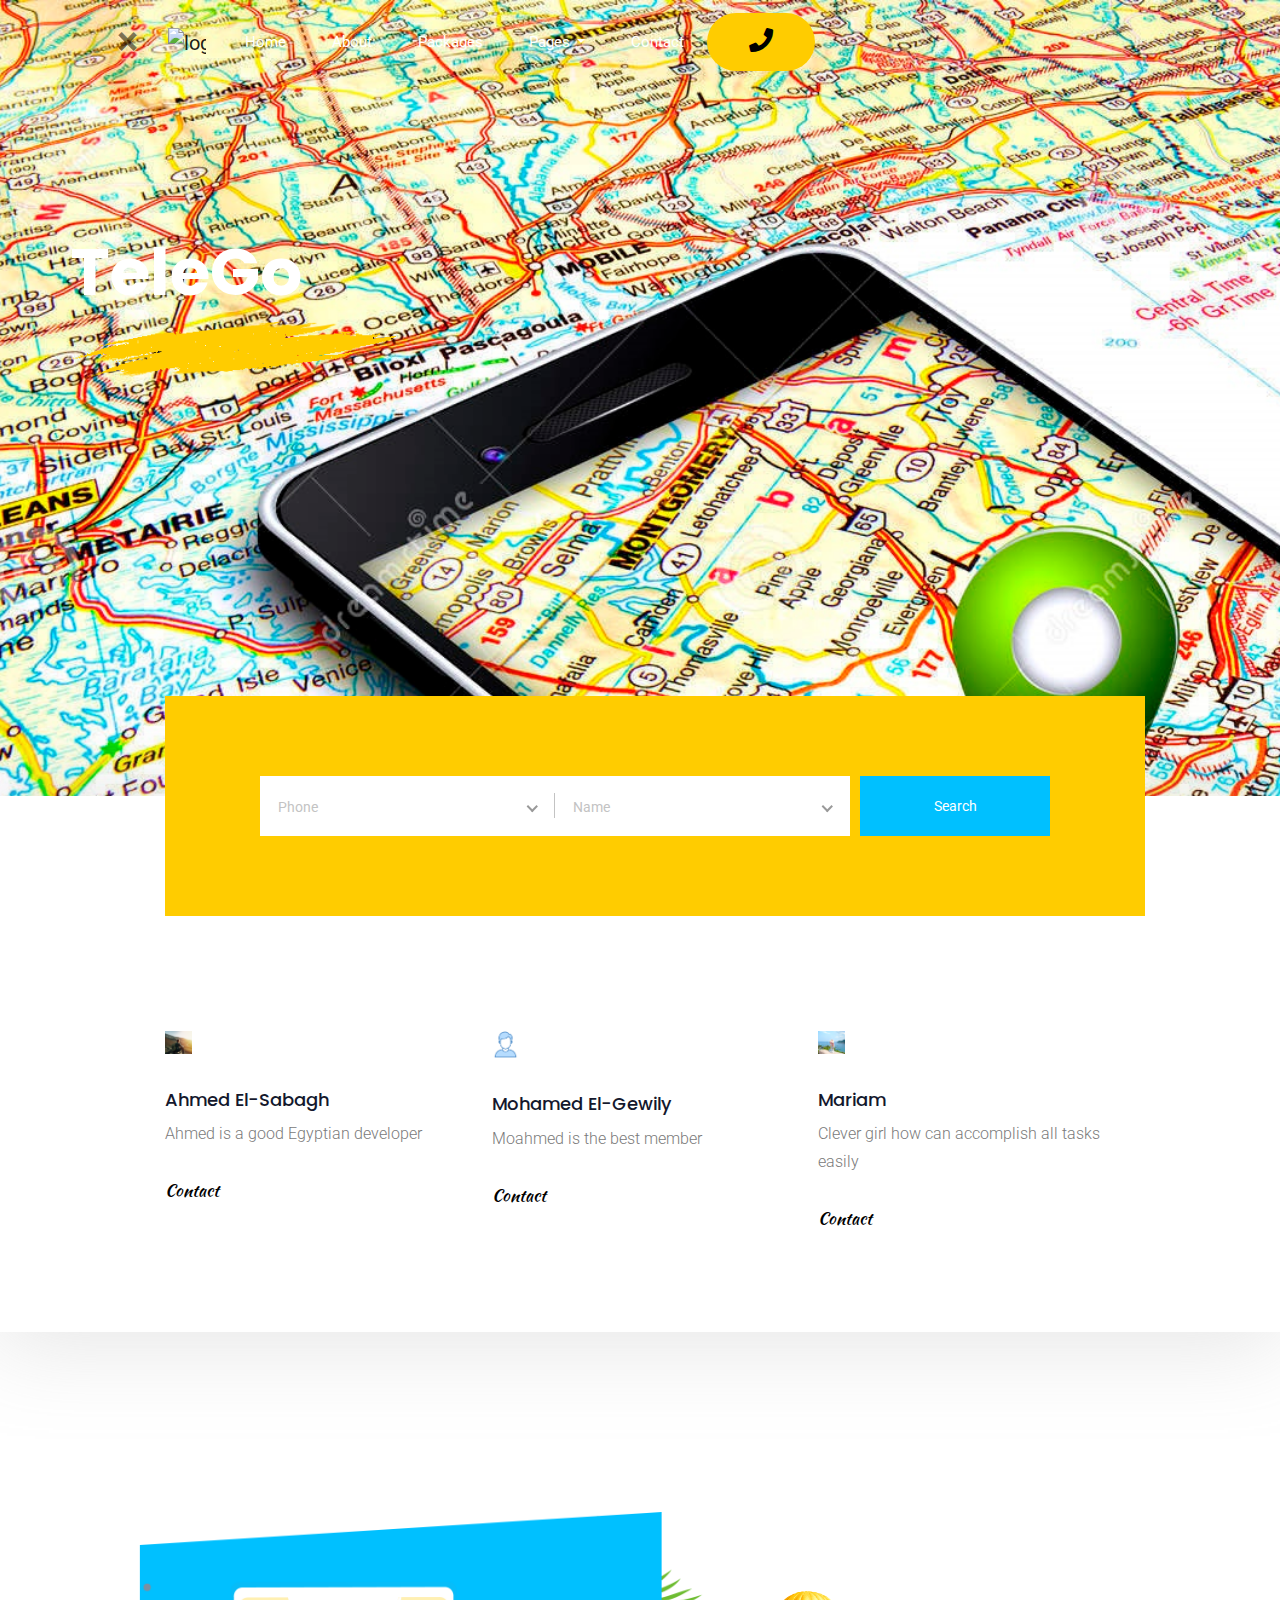
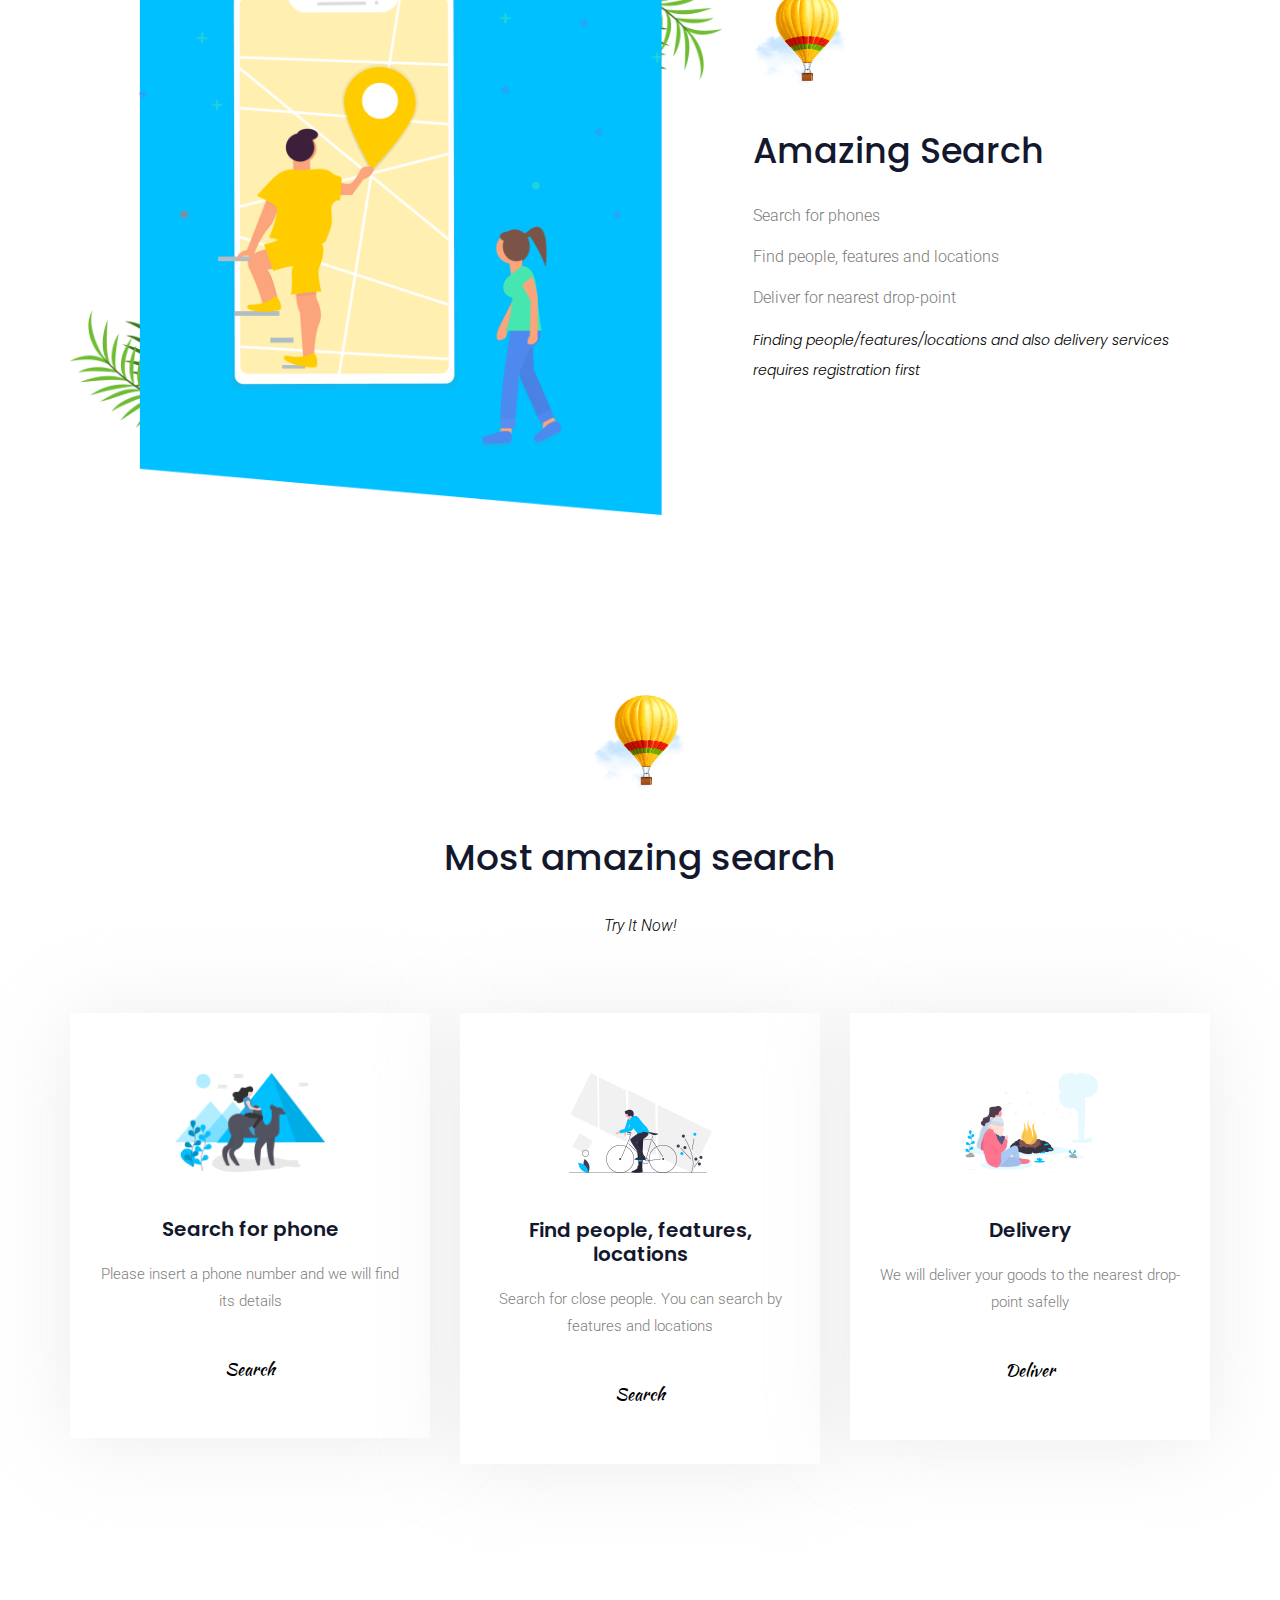
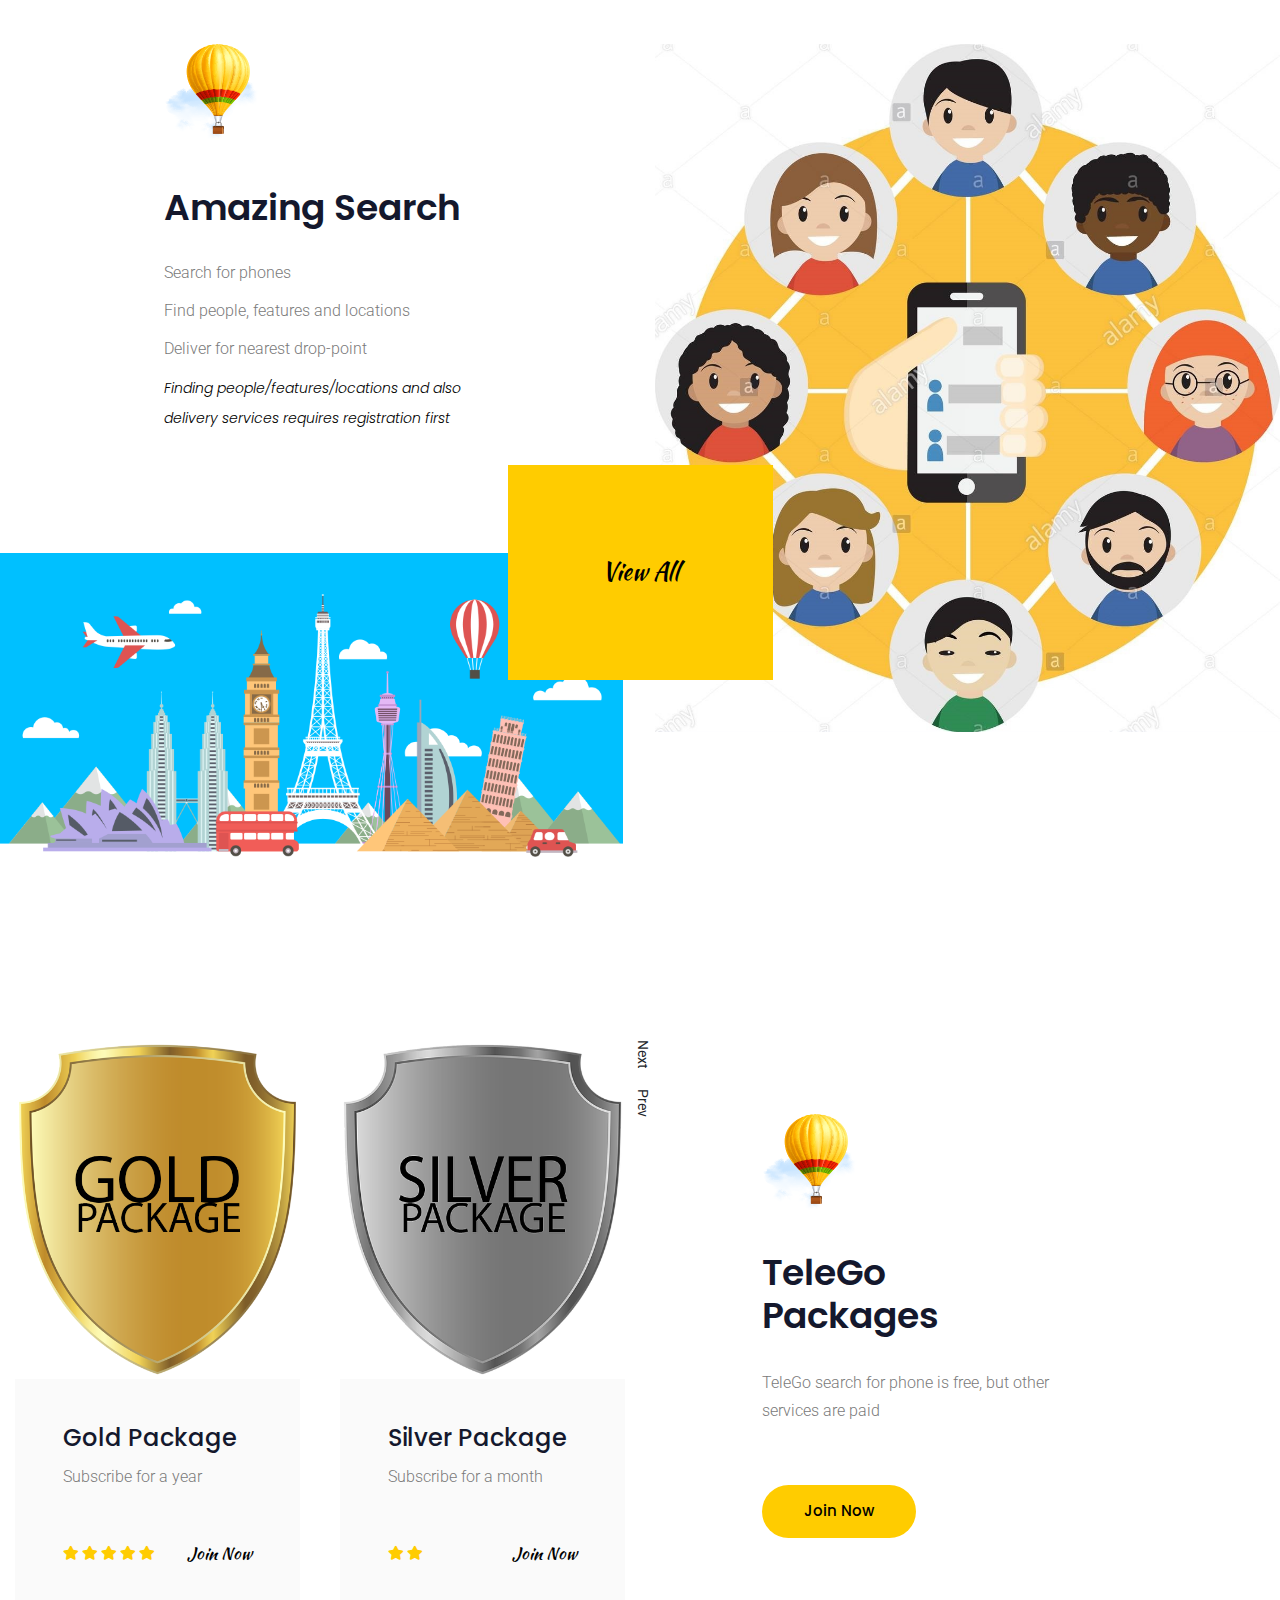
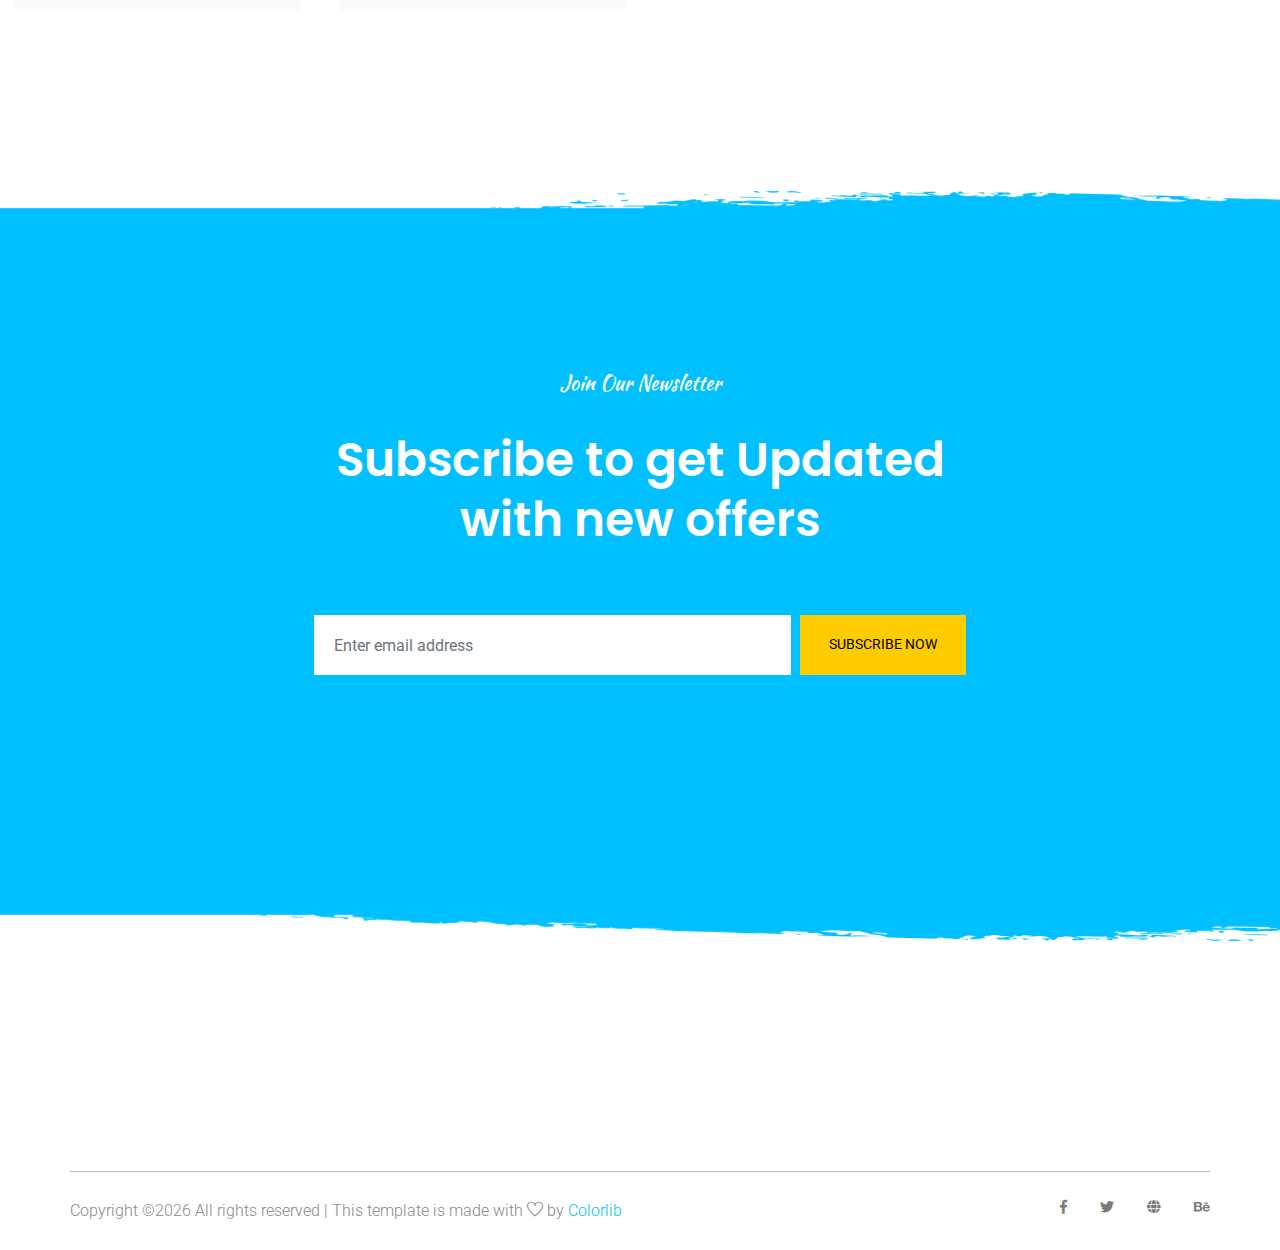
==== commit 7102b09c: "Fix blue header height and align arabic rigth" ====
--- a/tourbi/tourbi/index.html
+++ b/tourbi/tourbi/index.html
@@ -5,7 +5,7 @@
     <!-- Required meta tags -->
     <meta charset="utf-8">
     <meta name="viewport" content="width=device-width, initial-scale=1, shrink-to-fit=no">
-    <title>travel</title>
+    <title>TeleGo</title>
     <link rel="icon" href="img/favicon.png">
     <!-- Bootstrap CSS -->
     <link rel="stylesheet" href="css/bootstrap.min.css">
@@ -30,12 +30,6 @@
 </head>
 
 <body>
-
-
-
-
-
-
     <!--::header part start::-->
 <header class="main_menu home_menu" id="closed-header-menu">
         <div class="container">
@@ -52,7 +46,7 @@
 						<span aria-hidden="true">&times;</span>
 						</button>
 					</div>
-                <div class="col-lg-11">
+                <div class="col-lg-1">
                     <nav class="navbar navbar-expand-lg navbar-light">
                         <a class="navbar-brand" href="index.html"> <img src="img/logo/arrow-to-right-photoshop (3).png" alt="logo"> </a>
                         <button class="navbar-toggler" type="button" data-toggle="collapse"
@@ -64,23 +58,13 @@
                         <div class="collapse navbar-collapse main-menu-item" id="navbarSupportedContent">
                             <ul class="navbar-nav">
                                 <li class="nav-item">
-                                    <a class="nav-link" href="index.html"  data-toggle="modal" data-target="#login-modal">Login</a>
+                                    <a class="nav-link" href="index.html">Home</a>
                                 </li>
                                 <li class="nav-item">
                                     <a class="nav-link" href="about.html">about</a>
                                 </li>
                                 <li class="nav-item">
                                     <a class="nav-link" href="packages.html">packages</a>
-                                </li>
-                                <li class="nav-item dropdown">
-                                    <a class="nav-link dropdown-toggle" href="blog.html" id="navbarDropdown"
-                                        role="button" data-toggle="dropdown" aria-haspopup="true" aria-expanded="false">
-                                        Blog
-                                    </a>
-                                    <div class="dropdown-menu" aria-labelledby="navbarDropdown">
-                                        <a class="dropdown-item" href="blog.html"> blog</a>
-                                        <a class="dropdown-item" href="single-blog.html">Single blog</a>
-                                    </div>
                                 </li>
                                 <li class="nav-item dropdown">
                                     <a class="nav-link dropdown-toggle" href="blog.html" id="navbarDropdown1"
@@ -92,14 +76,7 @@
                                     </div>
                                 </li>
                                 <li class="nav-item">
-                                    <a class="nav-link" href="contact.html">Contact</>
-                                 
-
-  
-
-
-
-
+                                    <a class="nav-link" href="contact.html">Contact</a>
                                 </li>
                             </ul>
                         </div>
@@ -407,49 +384,6 @@
         <img src="img/overlay_2.png" alt="#" class="footer_overlay">
     </footer>
     <!--::footer_part end::-->
-
-
-    <!-- Modal -->
-<div class="modal fade" id="login-modal" tabindex="-1" role="dialog" aria-labelledby="exampleModalLabel" aria-hidden="true">
-    <div class="modal-dialog" role="document">
-      <div class="modal-content">
-        <div class="modal-header">
-          <h2 class="modal-title" id="exampleModalLabel">Login</h2>
-          <button type="button" class="close" data-dismiss="modal" aria-label="Close">
-            <span aria-hidden="true">&times;</span>
-          </button>
-        </div>
-        <div class="modal-body">
-            <form>
-
-                <div class="form-group">
-                    <label for="FirstName">FirstName</label>
-                    <input type="text" class="form-control" id="FirstName" placeholder="FirstName">
-                  </div>
-                  <div class="form-group">
-                    <label for="exampleInputPassword1">LastName</label>
-                    <input type="text" class="form-control" id="LastName" placeholder="LastName">
-                  </div>
-                <div class="form-group">
-                  <label for="exampleInputEmail1">Email address</label>
-                  <input type="email" class="form-control" id="exampleInputEmail1" aria-describedby="emailHelp" placeholder="Enter email">
-                  <small id="emailHelp" class="form-text text-muted">We'll never share your email with anyone else.</small>
-                </div>
-                <div class="form-group">
-                  <label for="exampleInputPassword1">Password</label>
-                  <input type="password" class="form-control" id="exampleInputPassword1" placeholder="Password">
-                </div>
-            
-              </form>
-        </div>
-        <div class="modal-footer">
-          <button type="button" class="btn btn-secondary" data-dismiss="modal">Close</button>
-          <button type="button" class="btn btn-primary">Login</button>
-          <button type="button" class="btn btn-success">Sign Up</button>
-        </div>
-      </div>
-    </div>
-  </div>
 
     <!-- jquery plugins here-->
     <!-- jquery -->
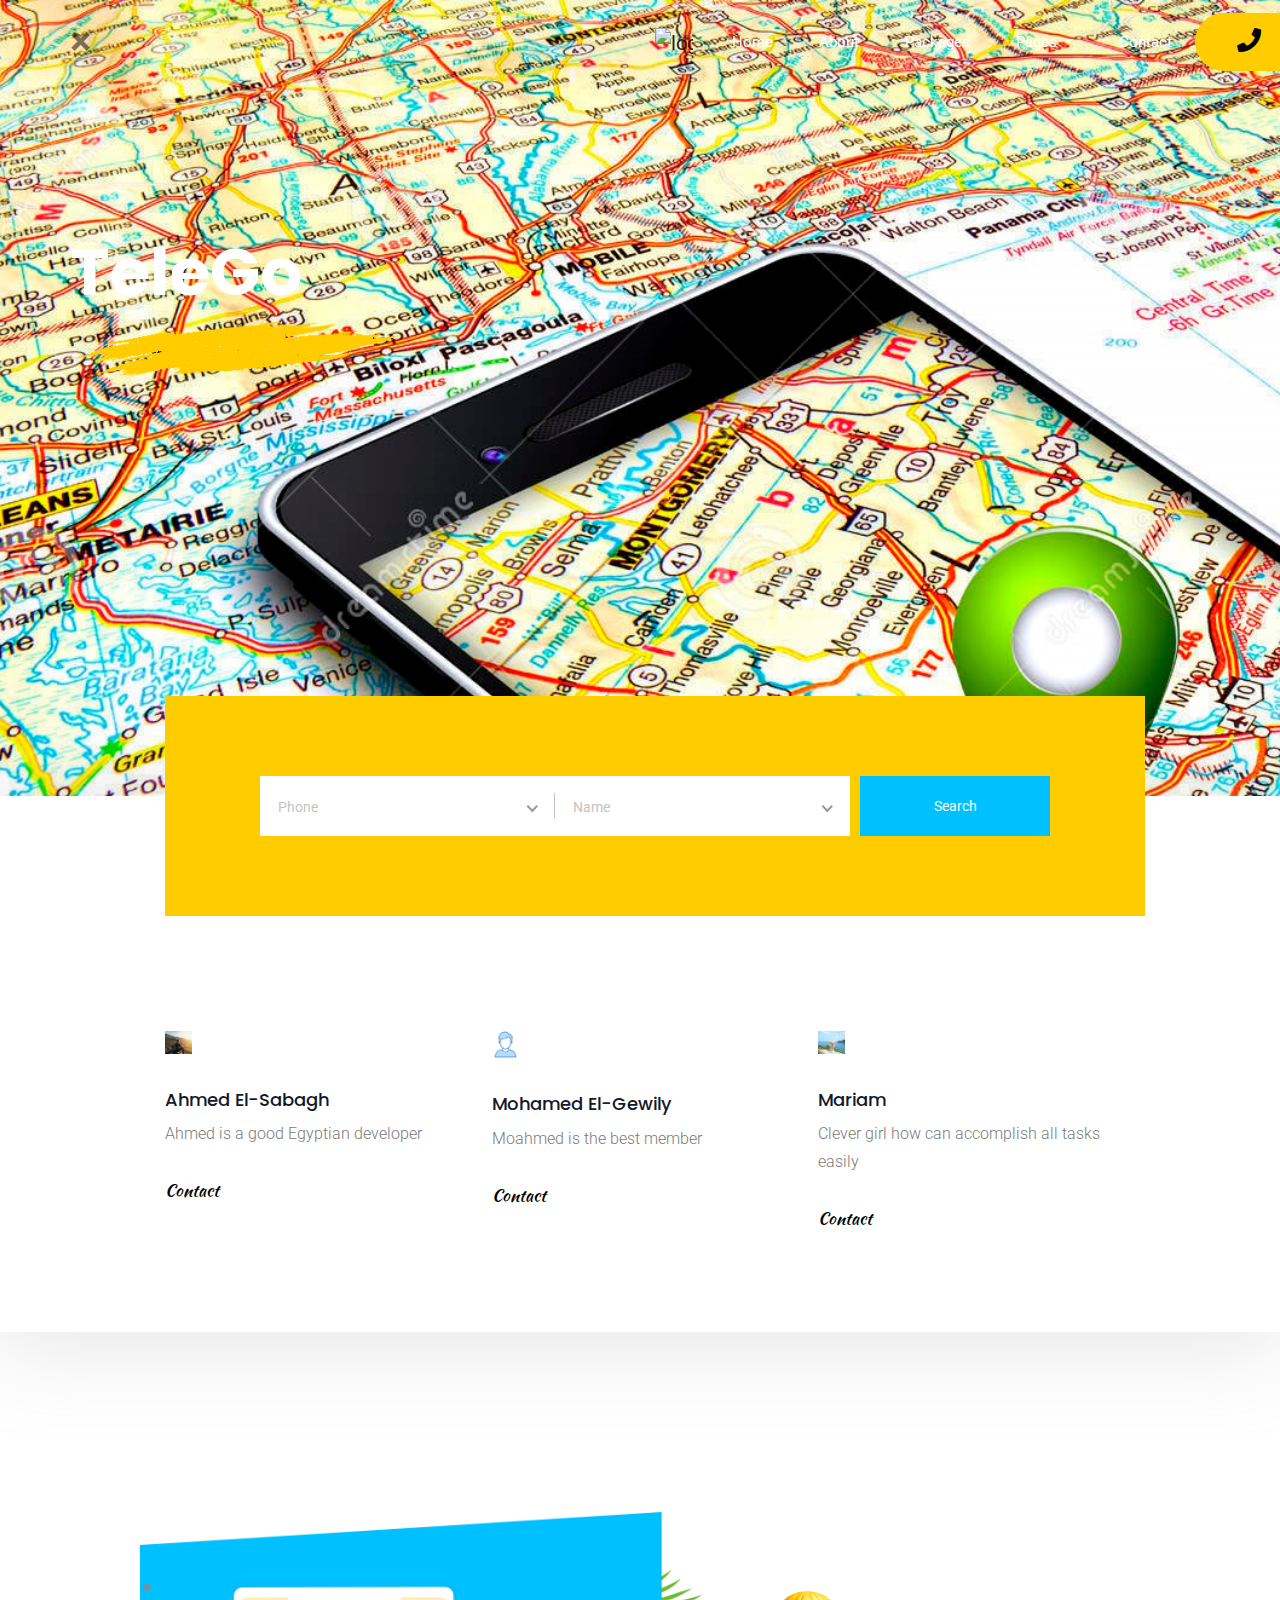
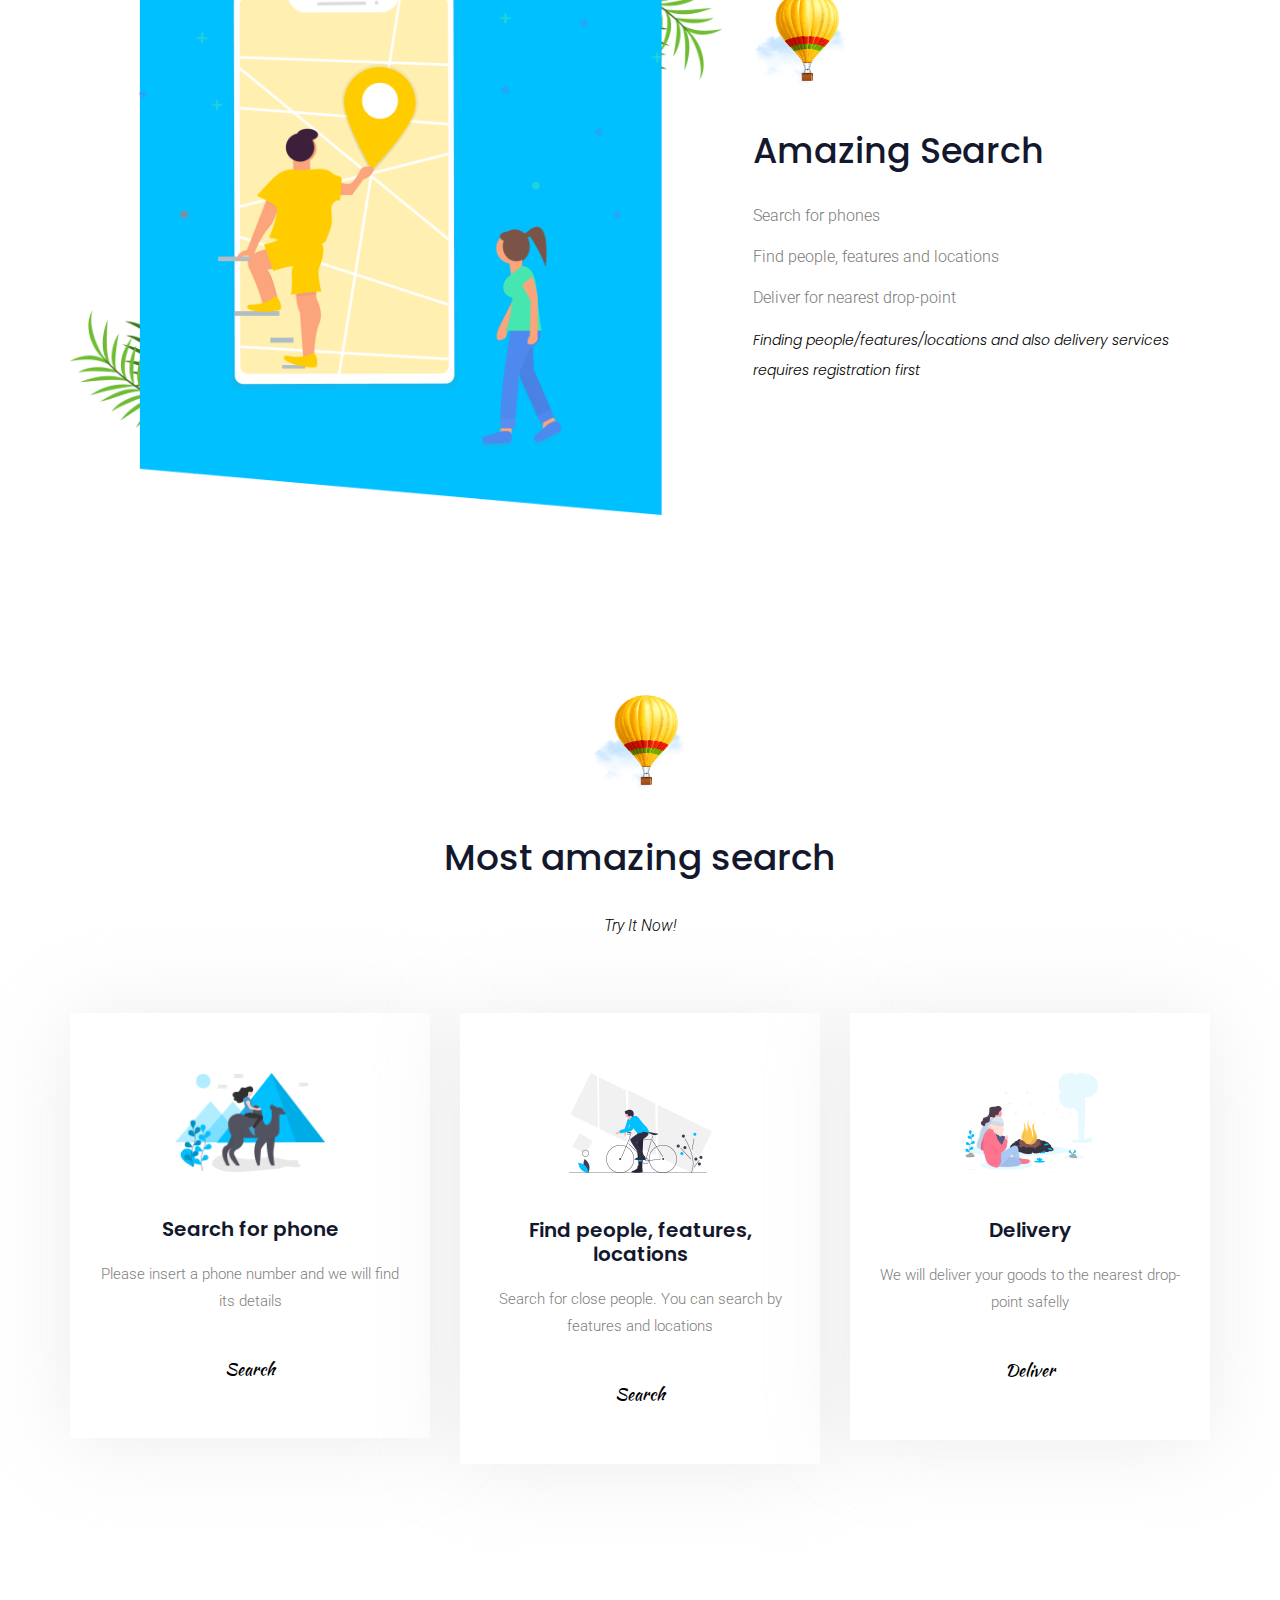
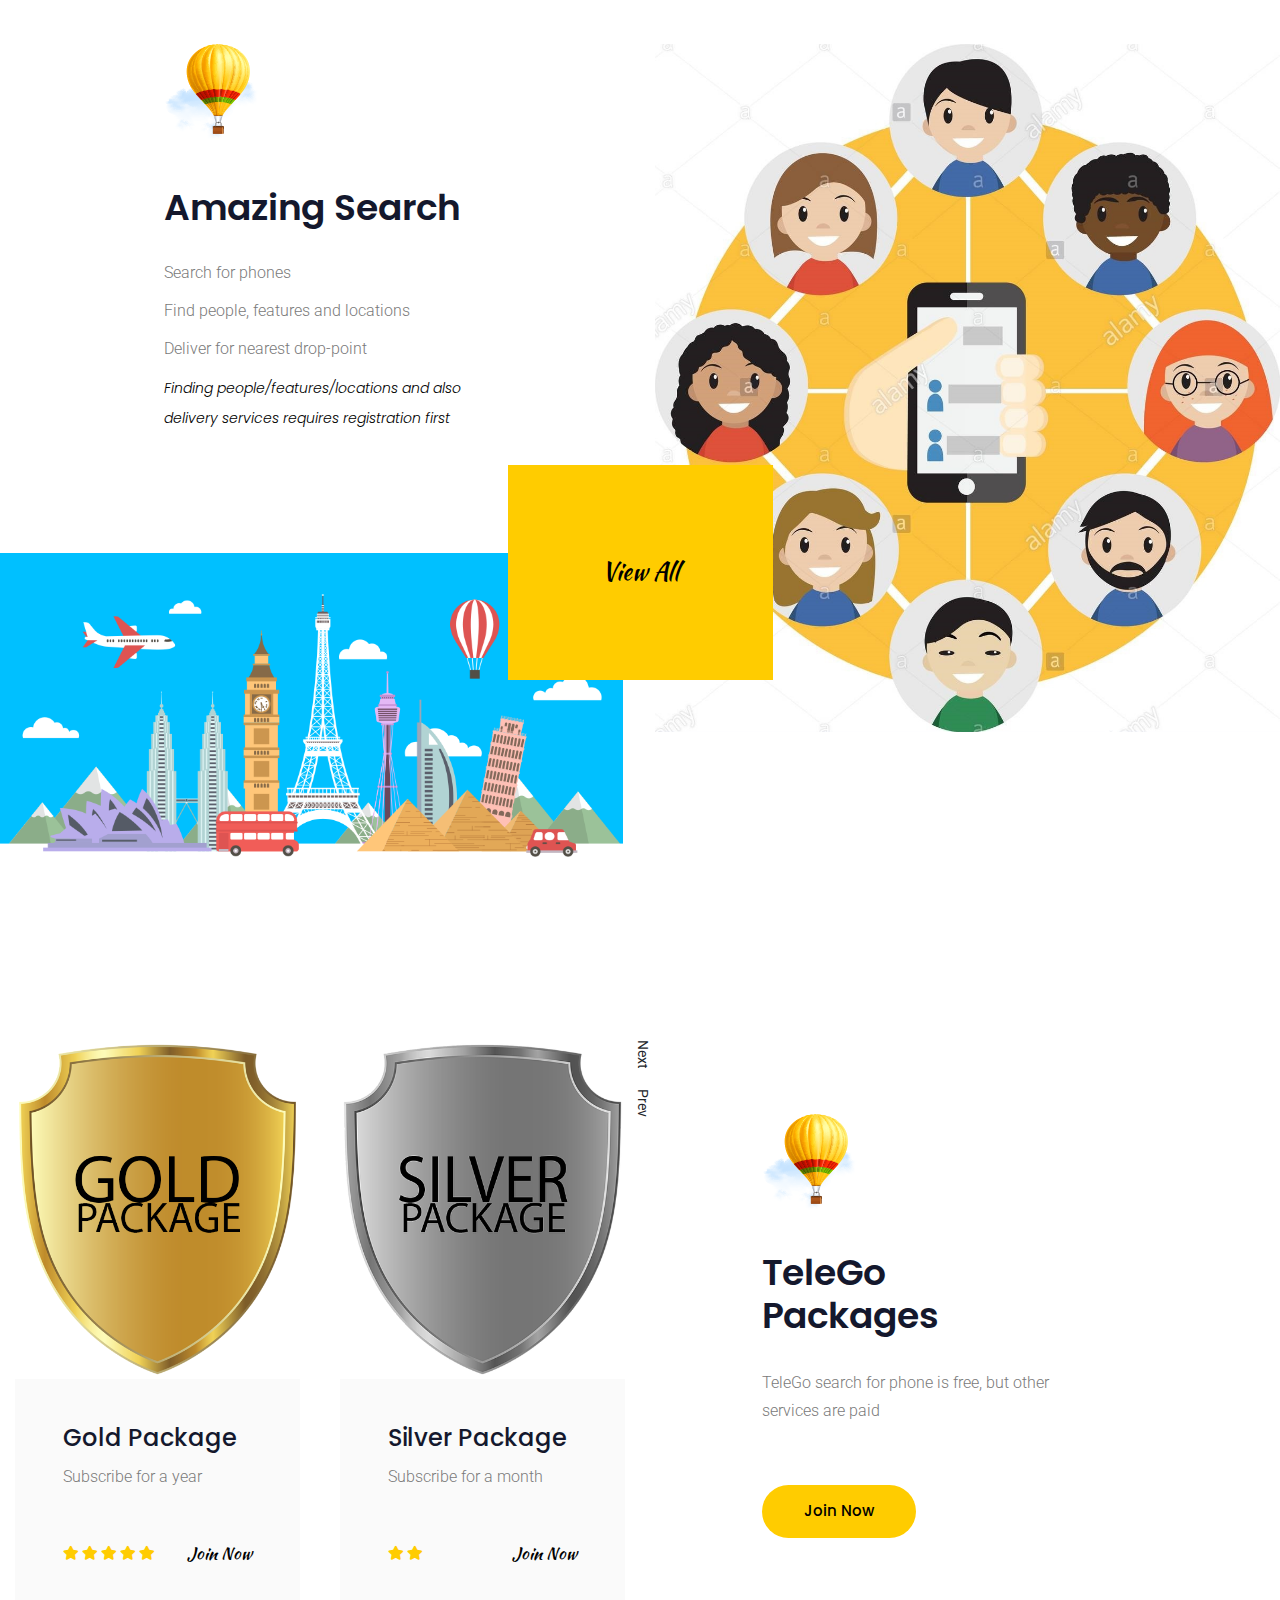
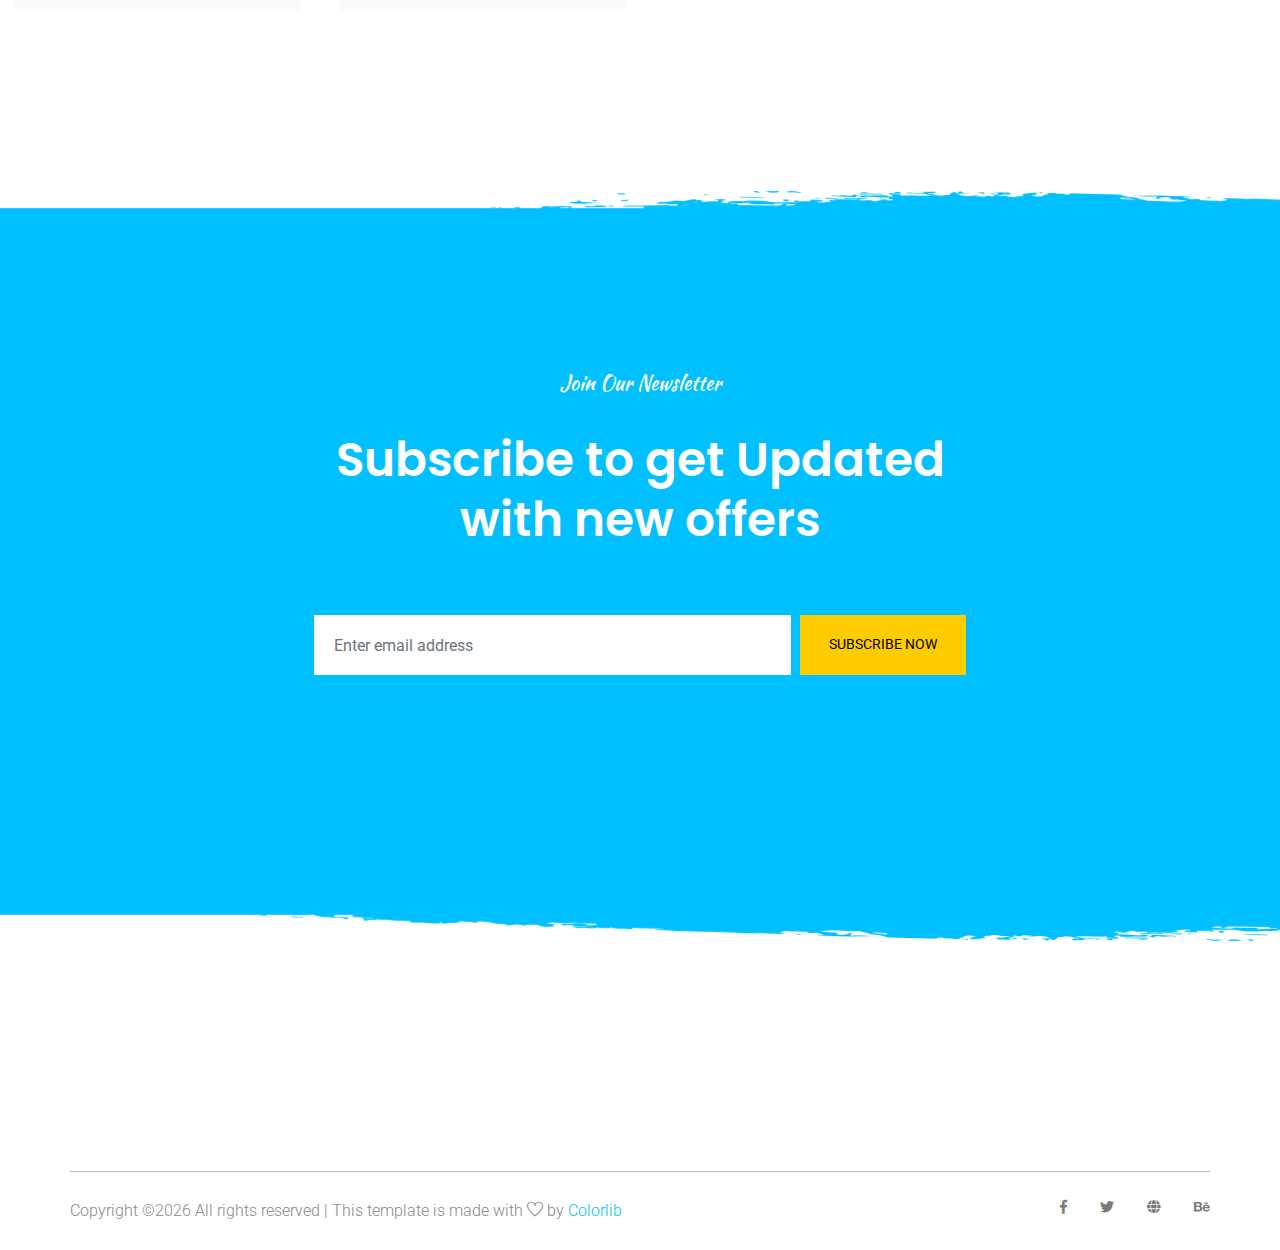
==== commit 97c15e4b: "Fixing the close button and contact alignments" ====
--- a/tourbi/tourbi/index.html
+++ b/tourbi/tourbi/index.html
@@ -41,12 +41,12 @@
     <header class="main_menu home_menu" id="opened-header-menu">
         <div class="container">
             <div class="row align-items-center">
-					<div class="col-lg-1">
-						<button type="button" class="close" aria-label="Close" onclick="toggleBanner()">
+					<div class="col-lg-6">
+						<button type="button" class="close float-left" aria-label="Close" onclick="toggleBanner()">
 						<span aria-hidden="true">&times;</span>
 						</button>
 					</div>
-                <div class="col-lg-1">
+                <div class="col-lg-6">
                     <nav class="navbar navbar-expand-lg navbar-light">
                         <a class="navbar-brand" href="index.html"> <img src="img/logo/arrow-to-right-photoshop (3).png" alt="logo"> </a>
                         <button class="navbar-toggler" type="button" data-toggle="collapse"
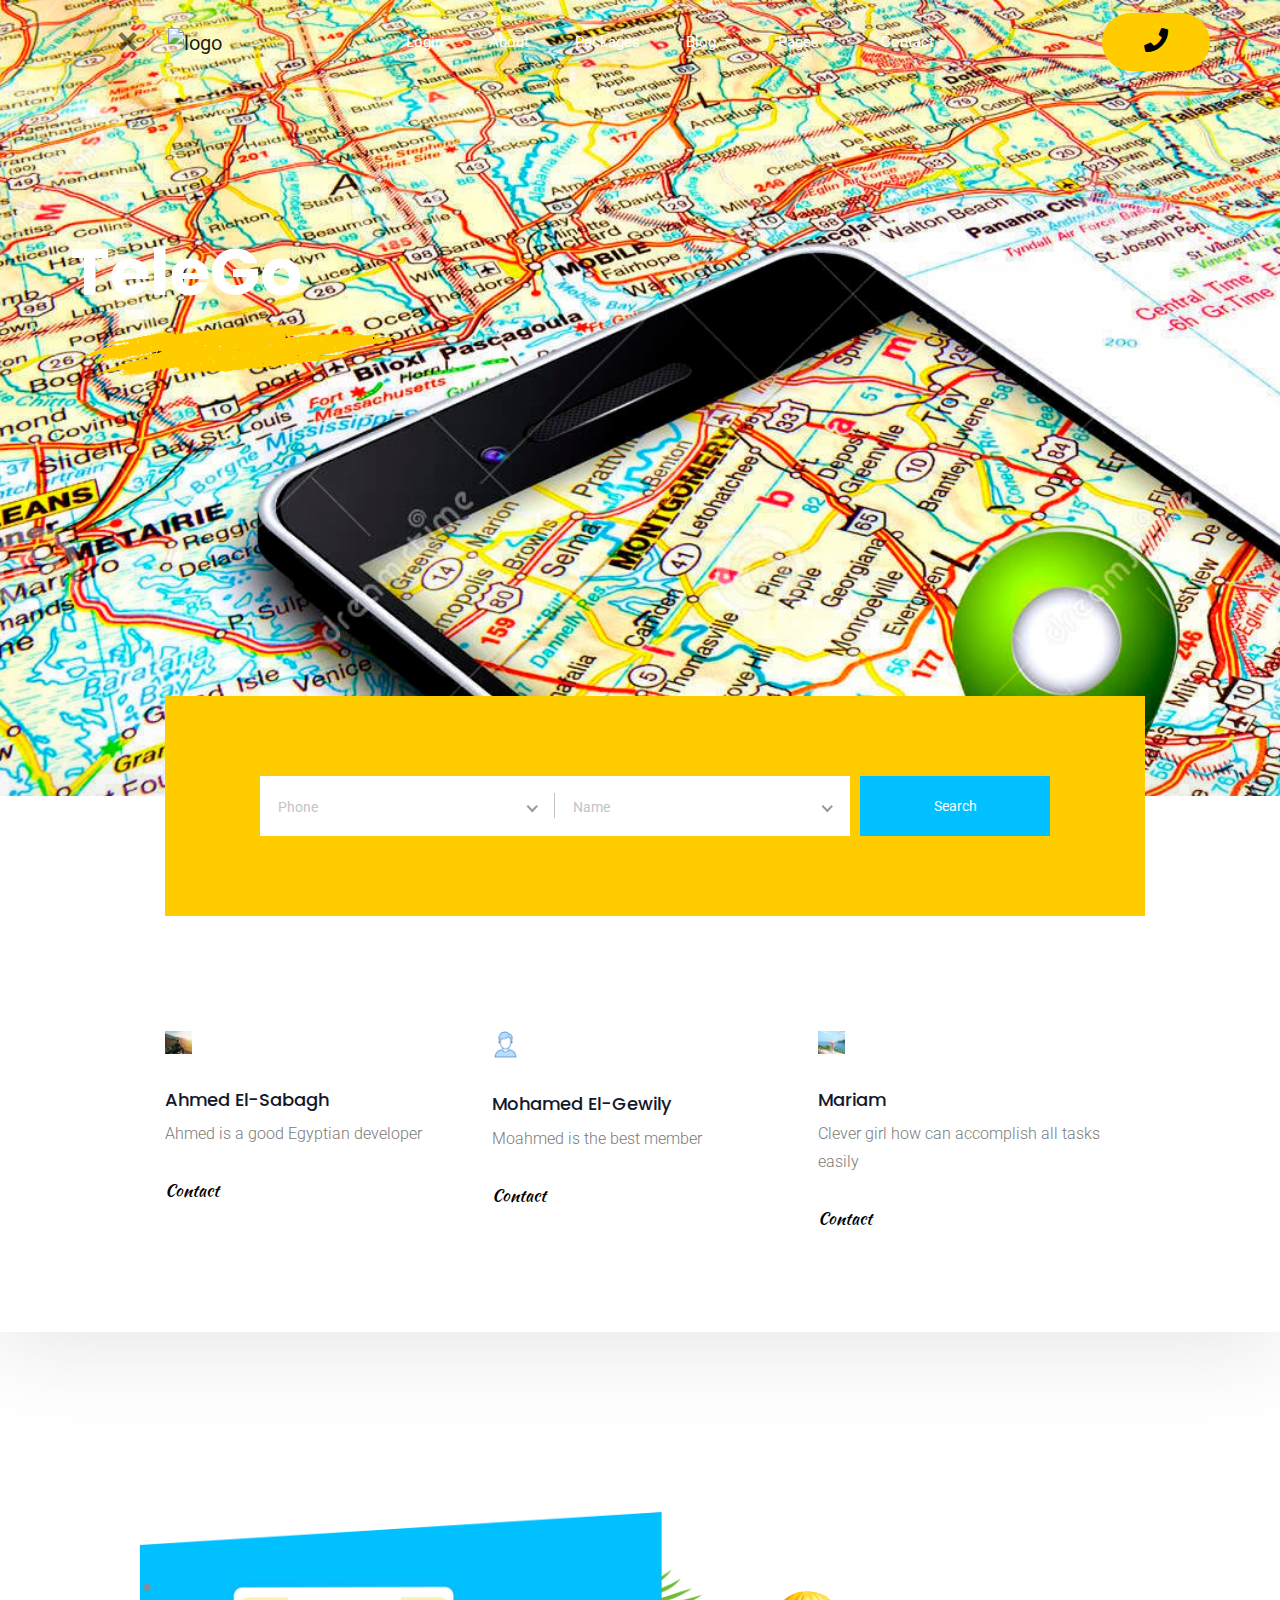
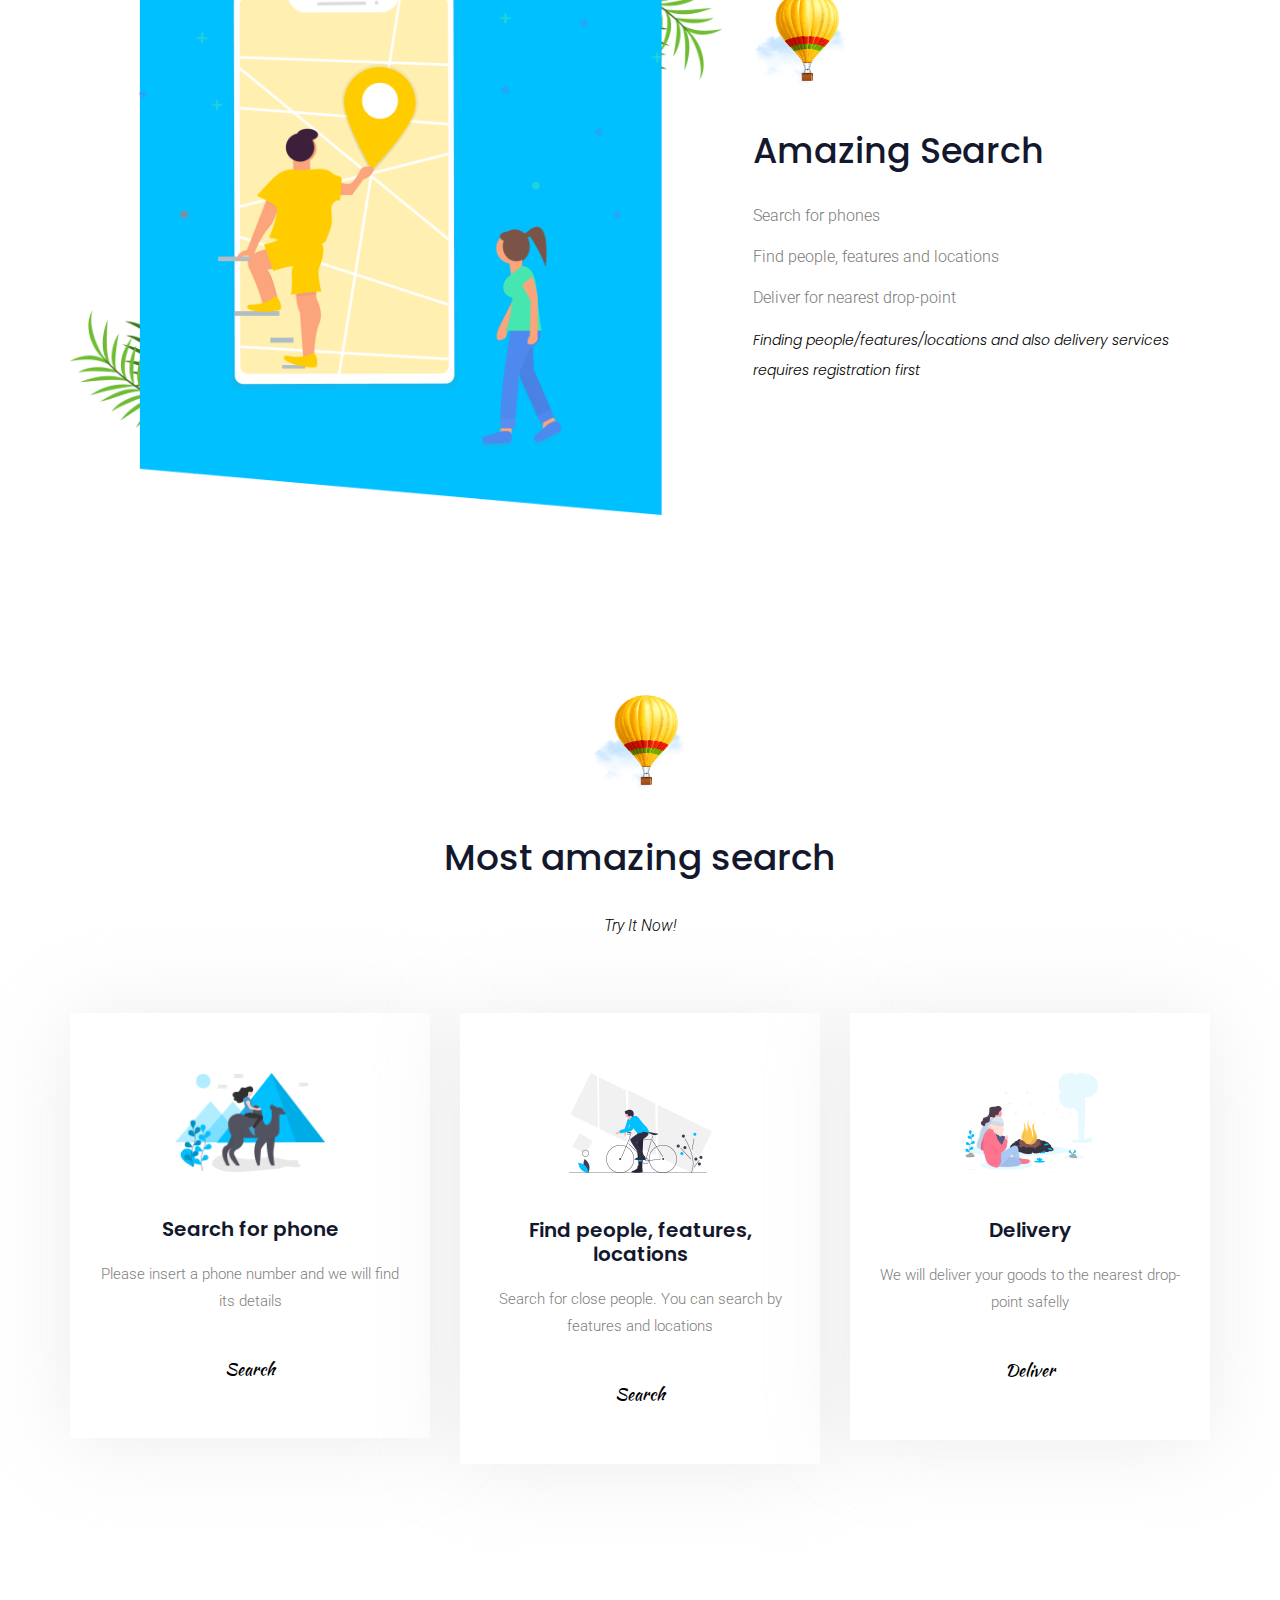
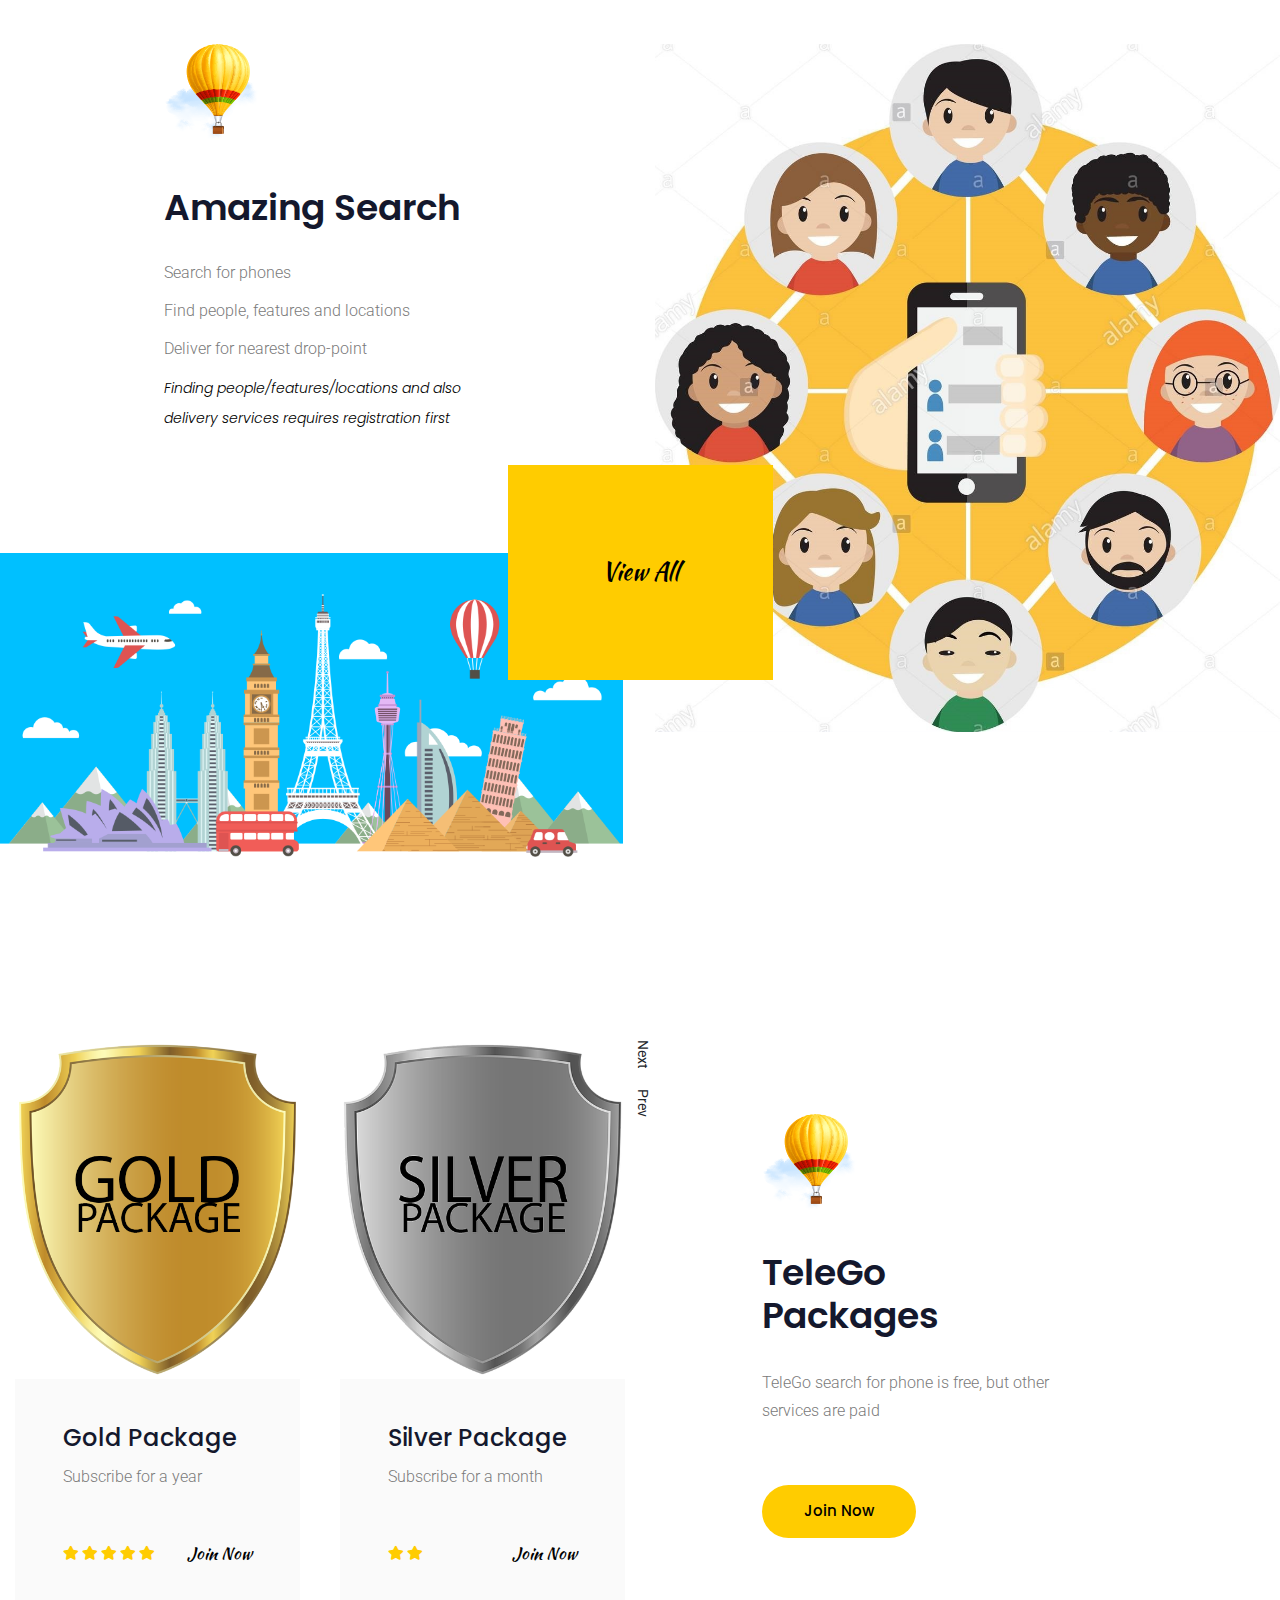
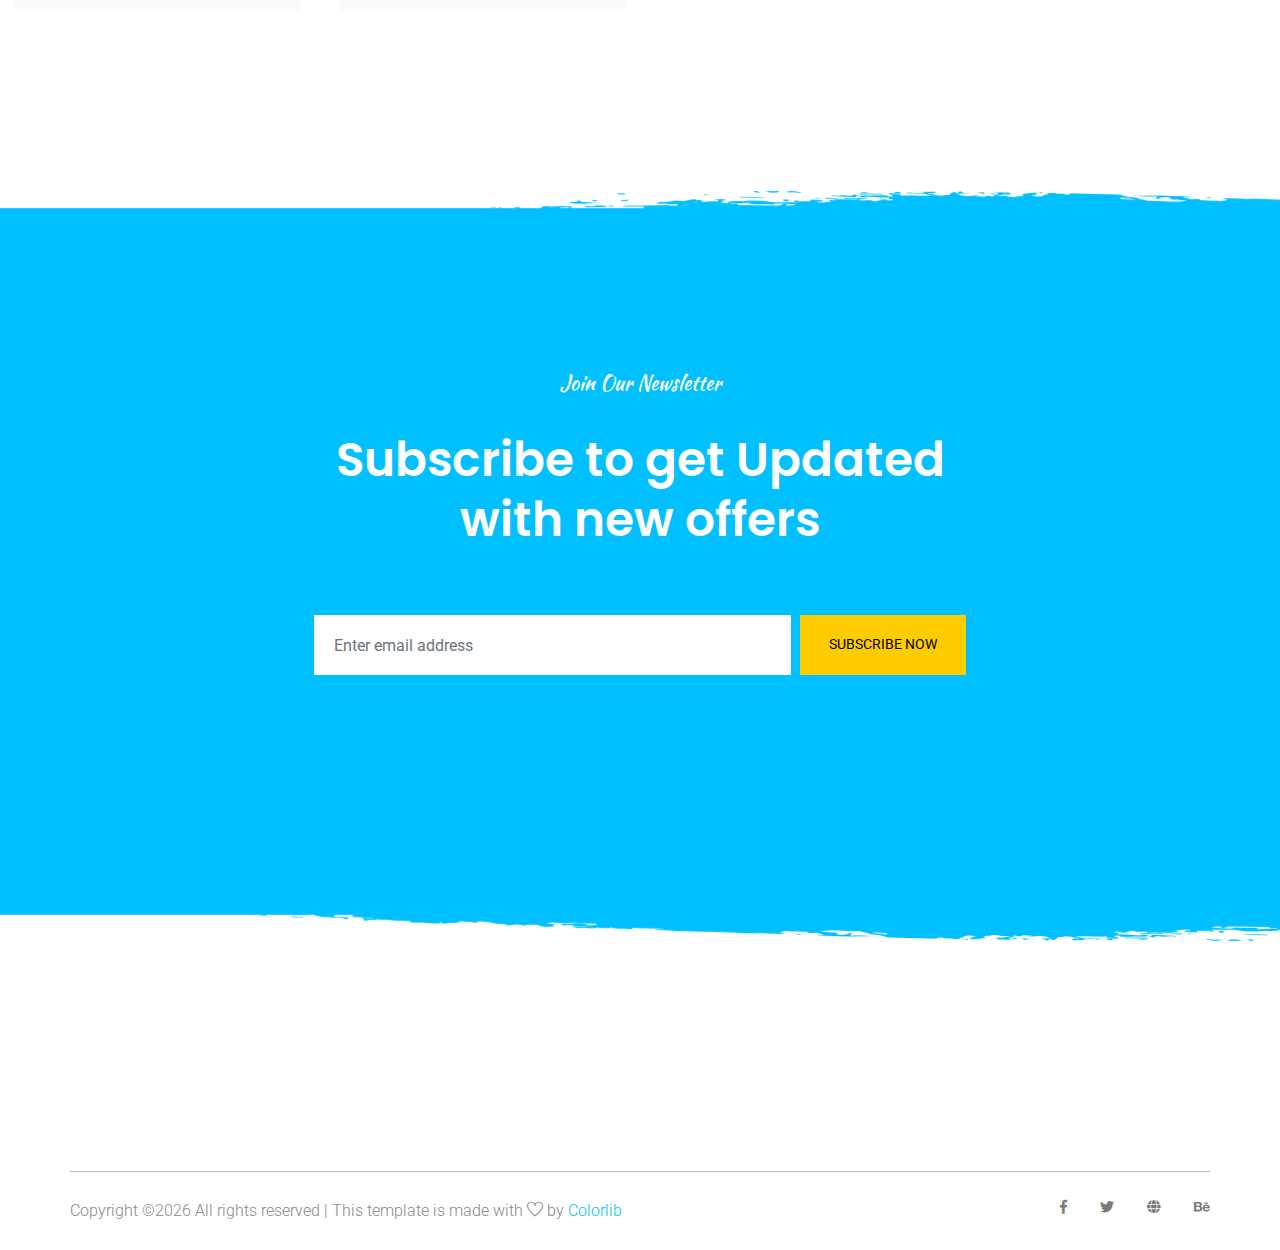
==== commit 2d5b9ebd: "edit telego.css file" ====
--- a/tourbi/tourbi/index.html
+++ b/tourbi/tourbi/index.html
@@ -5,7 +5,7 @@
     <!-- Required meta tags -->
     <meta charset="utf-8">
     <meta name="viewport" content="width=device-width, initial-scale=1, shrink-to-fit=no">
-    <title>TeleGo</title>
+    <title>travel</title>
     <link rel="icon" href="img/favicon.png">
     <!-- Bootstrap CSS -->
     <link rel="stylesheet" href="css/bootstrap.min.css">
@@ -30,6 +30,12 @@
 </head>
 
 <body>
+
+
+
+
+
+
     <!--::header part start::-->
 <header class="main_menu home_menu" id="closed-header-menu">
         <div class="container">
@@ -41,12 +47,12 @@
     <header class="main_menu home_menu" id="opened-header-menu">
         <div class="container">
             <div class="row align-items-center">
-					<div class="col-lg-6">
-						<button type="button" class="close float-left" aria-label="Close" onclick="toggleBanner()">
+					<div class="col-lg-1">
+						<button type="button" class="close" aria-label="Close" onclick="toggleBanner()">
 						<span aria-hidden="true">&times;</span>
 						</button>
 					</div>
-                <div class="col-lg-6">
+                <div class="col-lg-11">
                     <nav class="navbar navbar-expand-lg navbar-light">
                         <a class="navbar-brand" href="index.html"> <img src="img/logo/arrow-to-right-photoshop (3).png" alt="logo"> </a>
                         <button class="navbar-toggler" type="button" data-toggle="collapse"
@@ -58,13 +64,23 @@
                         <div class="collapse navbar-collapse main-menu-item" id="navbarSupportedContent">
                             <ul class="navbar-nav">
                                 <li class="nav-item">
-                                    <a class="nav-link" href="index.html">Home</a>
+                                    <a class="nav-link" href="#"  data-toggle="modal" data-target="#login-modal">Login</a>
                                 </li>
                                 <li class="nav-item">
                                     <a class="nav-link" href="about.html">about</a>
                                 </li>
                                 <li class="nav-item">
                                     <a class="nav-link" href="packages.html">packages</a>
+                                </li>
+                                <li class="nav-item dropdown">
+                                    <a class="nav-link dropdown-toggle" href="blog.html" id="navbarDropdown"
+                                        role="button" data-toggle="dropdown" aria-haspopup="true" aria-expanded="false">
+                                        Blog
+                                    </a>
+                                    <div class="dropdown-menu" aria-labelledby="navbarDropdown">
+                                        <a class="dropdown-item" href="blog.html"> blog</a>
+                                        <a class="dropdown-item" href="single-blog.html">Single blog</a>
+                                    </div>
                                 </li>
                                 <li class="nav-item dropdown">
                                     <a class="nav-link dropdown-toggle" href="blog.html" id="navbarDropdown1"
@@ -77,6 +93,13 @@
                                 </li>
                                 <li class="nav-item">
                                     <a class="nav-link" href="contact.html">Contact</a>
+                                 
+
+  
+
+
+
+
                                 </li>
                             </ul>
                         </div>
@@ -384,6 +407,49 @@
         <img src="img/overlay_2.png" alt="#" class="footer_overlay">
     </footer>
     <!--::footer_part end::-->
+
+
+    <!-- Modal -->
+<div class="modal fade" id="login-modal" tabindex="-1" role="dialog" aria-labelledby="exampleModalLabel" aria-hidden="true">
+    <div class="modal-dialog" role="document">
+      <div class="modal-content">
+        <div class="modal-header">
+          <h2 class="modal-title" id="exampleModalLabel">Login</h2>
+          <button type="button" class="close" data-dismiss="modal" aria-label="Close">
+            <span aria-hidden="true">&times;</span>
+          </button>
+        </div>
+        <div class="modal-body">
+            <form>
+
+                <div class="form-group">
+                    <label for="FirstName">FirstName</label>
+                    <input type="text" class="form-control" id="FirstName" placeholder="FirstName">
+                  </div>
+                  <div class="form-group">
+                    <label for="exampleInputPassword1">LastName</label>
+                    <input type="text" class="form-control" id="LastName" placeholder="LastName">
+                  </div>
+                <div class="form-group">
+                  <label for="exampleInputEmail1">Email address</label>
+                  <input type="email" class="form-control" id="exampleInputEmail1" aria-describedby="emailHelp" placeholder="Enter email">
+                  <small id="emailHelp" class="form-text text-muted">We'll never share your email with anyone else.</small>
+                </div>
+                <div class="form-group">
+                  <label for="exampleInputPassword1">Password</label>
+                  <input type="password" class="form-control" id="exampleInputPassword1" placeholder="Password">
+                </div>
+            
+              </form>
+        </div>
+        <div class="modal-footer">
+          <button type="button" class="btn btn-secondary" data-dismiss="modal">Close</button>
+          <button type="button" class="btn btn-primary">Login</button>
+          <button type="button" class="btn btn-success">Sign Up</button>
+        </div>
+      </div>
+    </div>
+  </div>
 
     <!-- jquery plugins here-->
     <!-- jquery -->
--- a/tourbi/tourbi/css/telego.css
+++ b/tourbi/tourbi/css/telego.css
@@ -6,5 +6,5 @@
 }
 
 .modal{
-    z-index: 1000 !important;
+    z-index: 10000 !important;
 }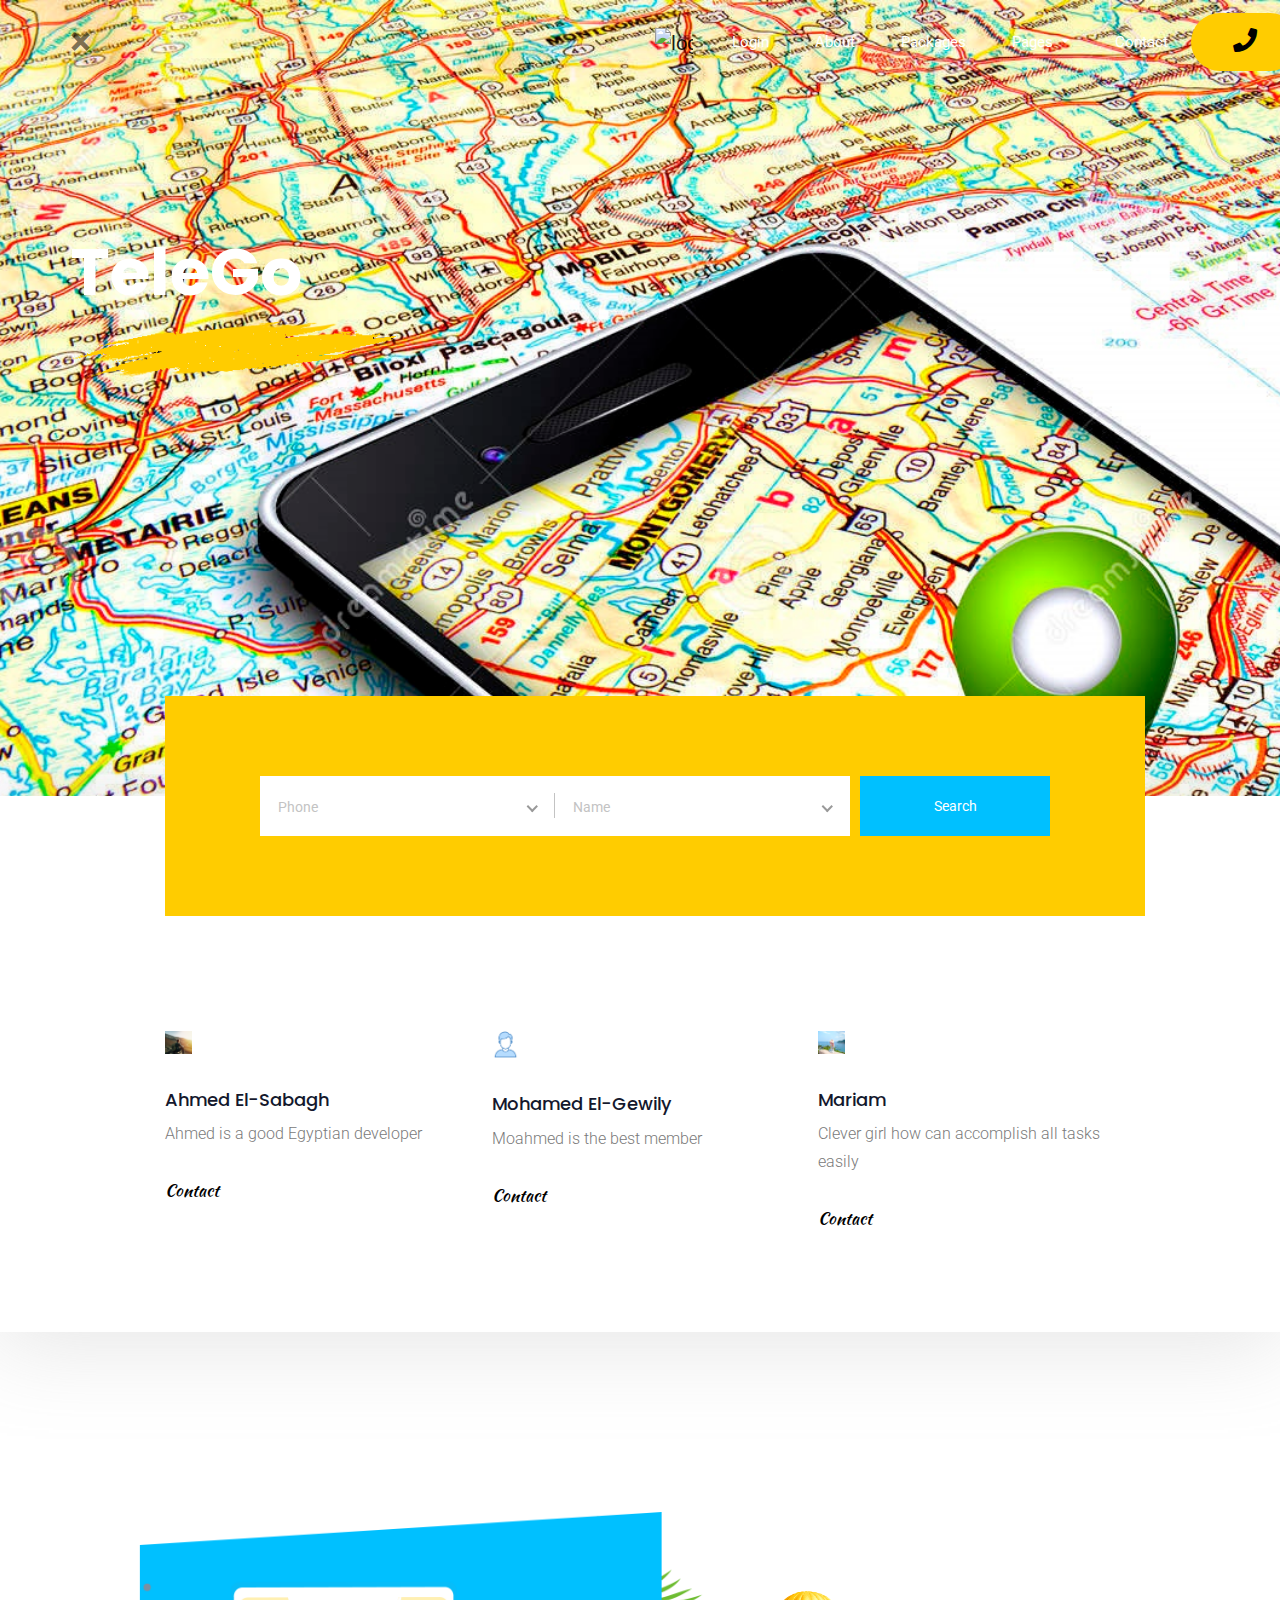
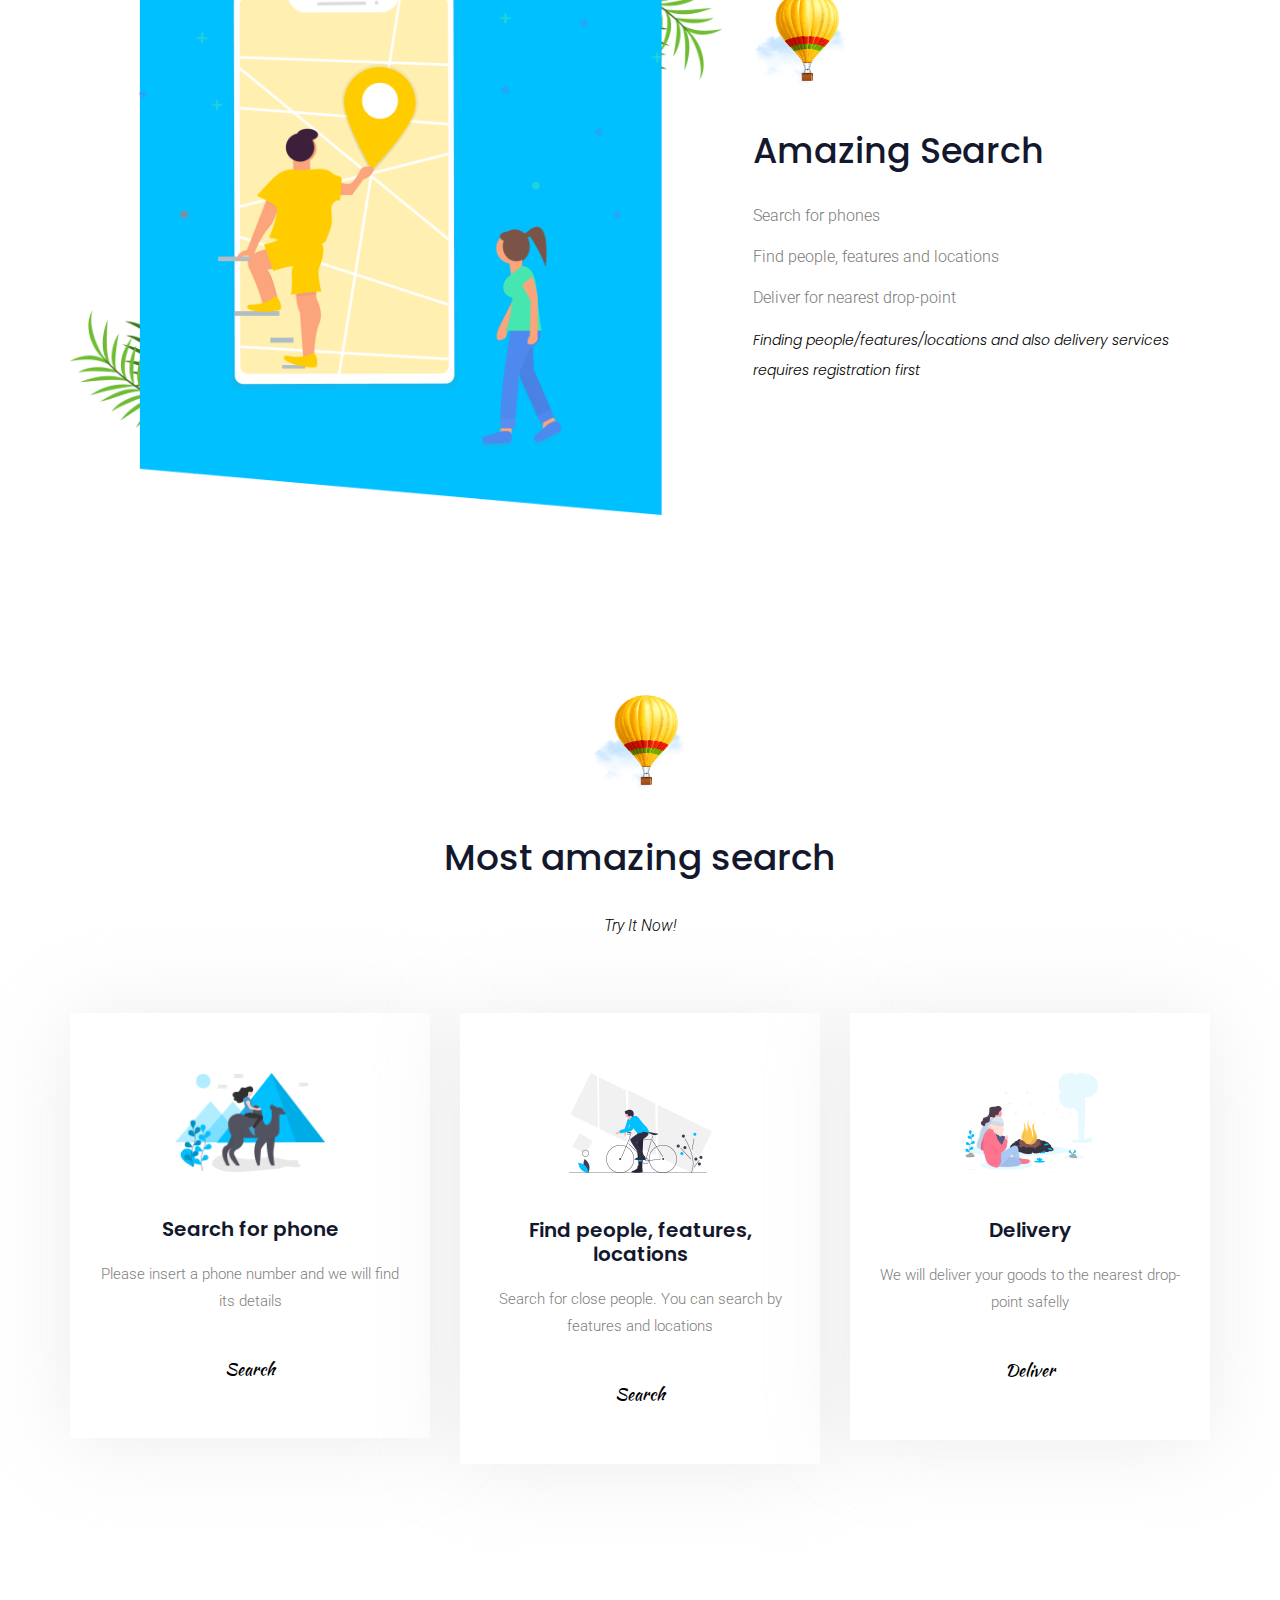
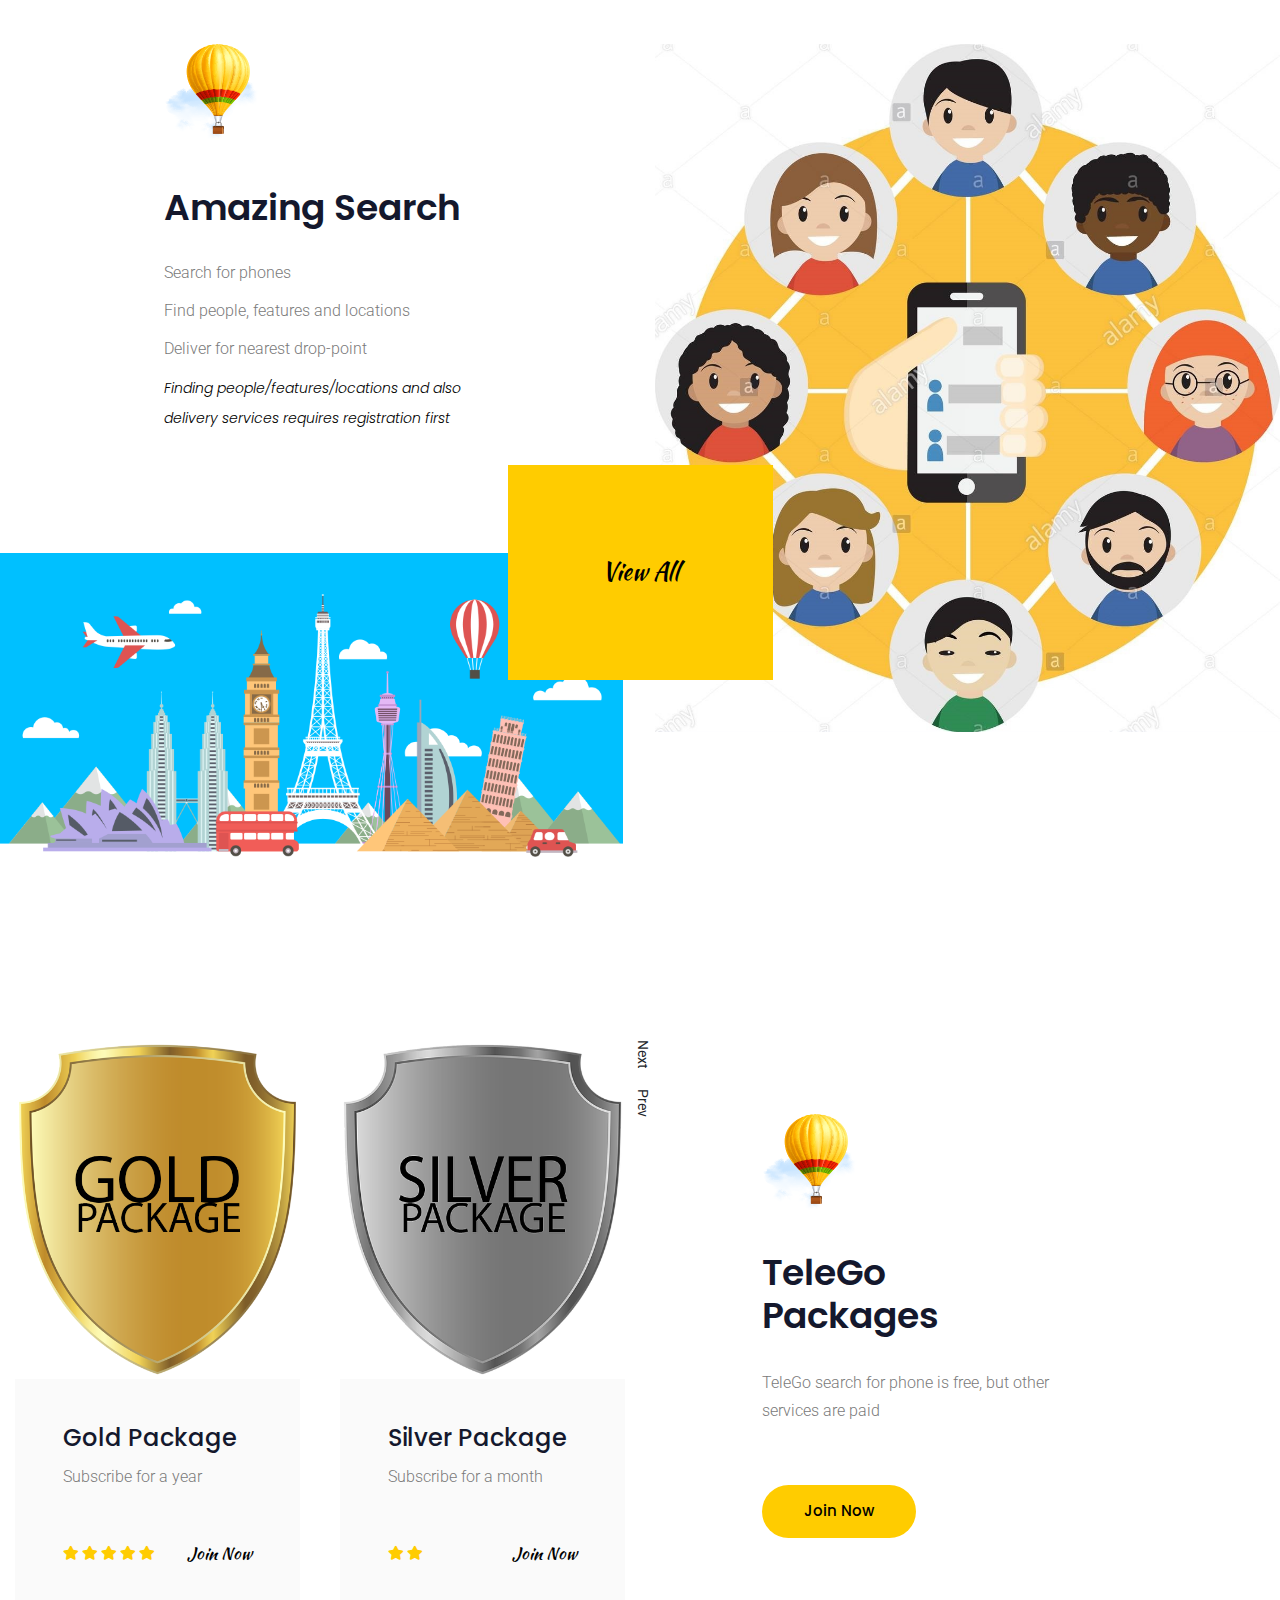
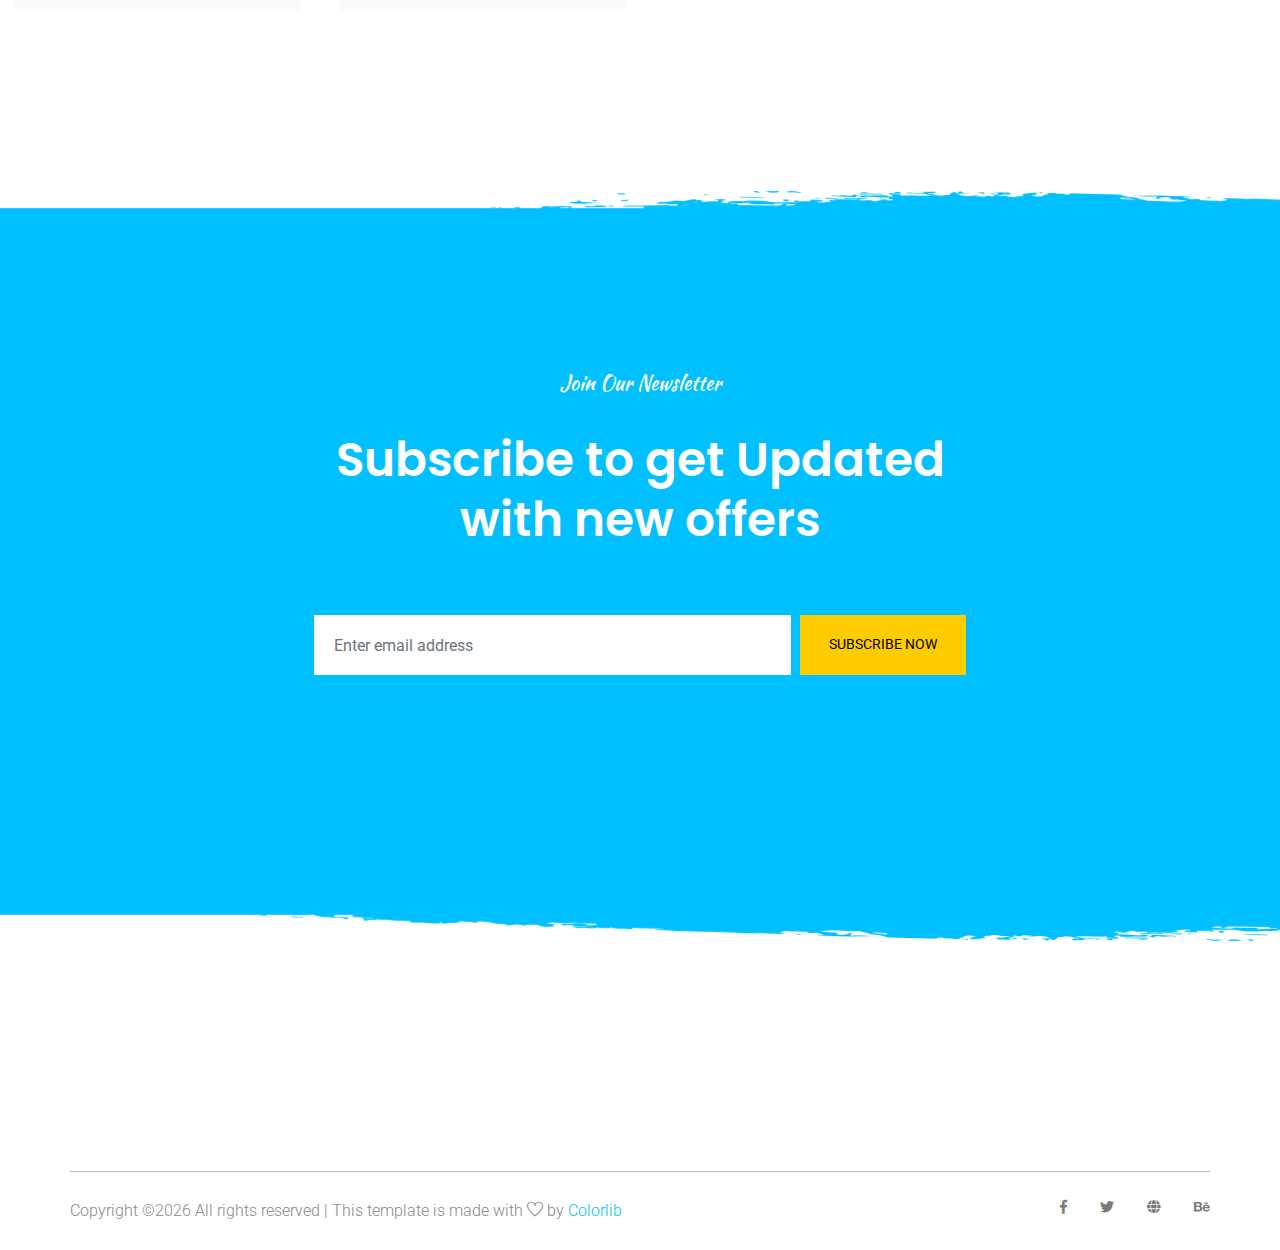
==== commit d20006b4: "Merge pull request #4 from TeleGoProj/login_model" ====
--- a/tourbi/tourbi/index.html
+++ b/tourbi/tourbi/index.html
@@ -5,7 +5,7 @@
     <!-- Required meta tags -->
     <meta charset="utf-8">
     <meta name="viewport" content="width=device-width, initial-scale=1, shrink-to-fit=no">
-    <title>travel</title>
+    <title>TeleGo</title>
     <link rel="icon" href="img/favicon.png">
     <!-- Bootstrap CSS -->
     <link rel="stylesheet" href="css/bootstrap.min.css">
@@ -47,12 +47,12 @@
     <header class="main_menu home_menu" id="opened-header-menu">
         <div class="container">
             <div class="row align-items-center">
-					<div class="col-lg-1">
-						<button type="button" class="close" aria-label="Close" onclick="toggleBanner()">
+					<div class="col-lg-6">
+						<button type="button" class="close float-left" aria-label="Close" onclick="toggleBanner()">
 						<span aria-hidden="true">&times;</span>
 						</button>
 					</div>
-                <div class="col-lg-11">
+                <div class="col-lg-6">
                     <nav class="navbar navbar-expand-lg navbar-light">
                         <a class="navbar-brand" href="index.html"> <img src="img/logo/arrow-to-right-photoshop (3).png" alt="logo"> </a>
                         <button class="navbar-toggler" type="button" data-toggle="collapse"
@@ -71,16 +71,6 @@
                                 </li>
                                 <li class="nav-item">
                                     <a class="nav-link" href="packages.html">packages</a>
-                                </li>
-                                <li class="nav-item dropdown">
-                                    <a class="nav-link dropdown-toggle" href="blog.html" id="navbarDropdown"
-                                        role="button" data-toggle="dropdown" aria-haspopup="true" aria-expanded="false">
-                                        Blog
-                                    </a>
-                                    <div class="dropdown-menu" aria-labelledby="navbarDropdown">
-                                        <a class="dropdown-item" href="blog.html"> blog</a>
-                                        <a class="dropdown-item" href="single-blog.html">Single blog</a>
-                                    </div>
                                 </li>
                                 <li class="nav-item dropdown">
                                     <a class="nav-link dropdown-toggle" href="blog.html" id="navbarDropdown1"
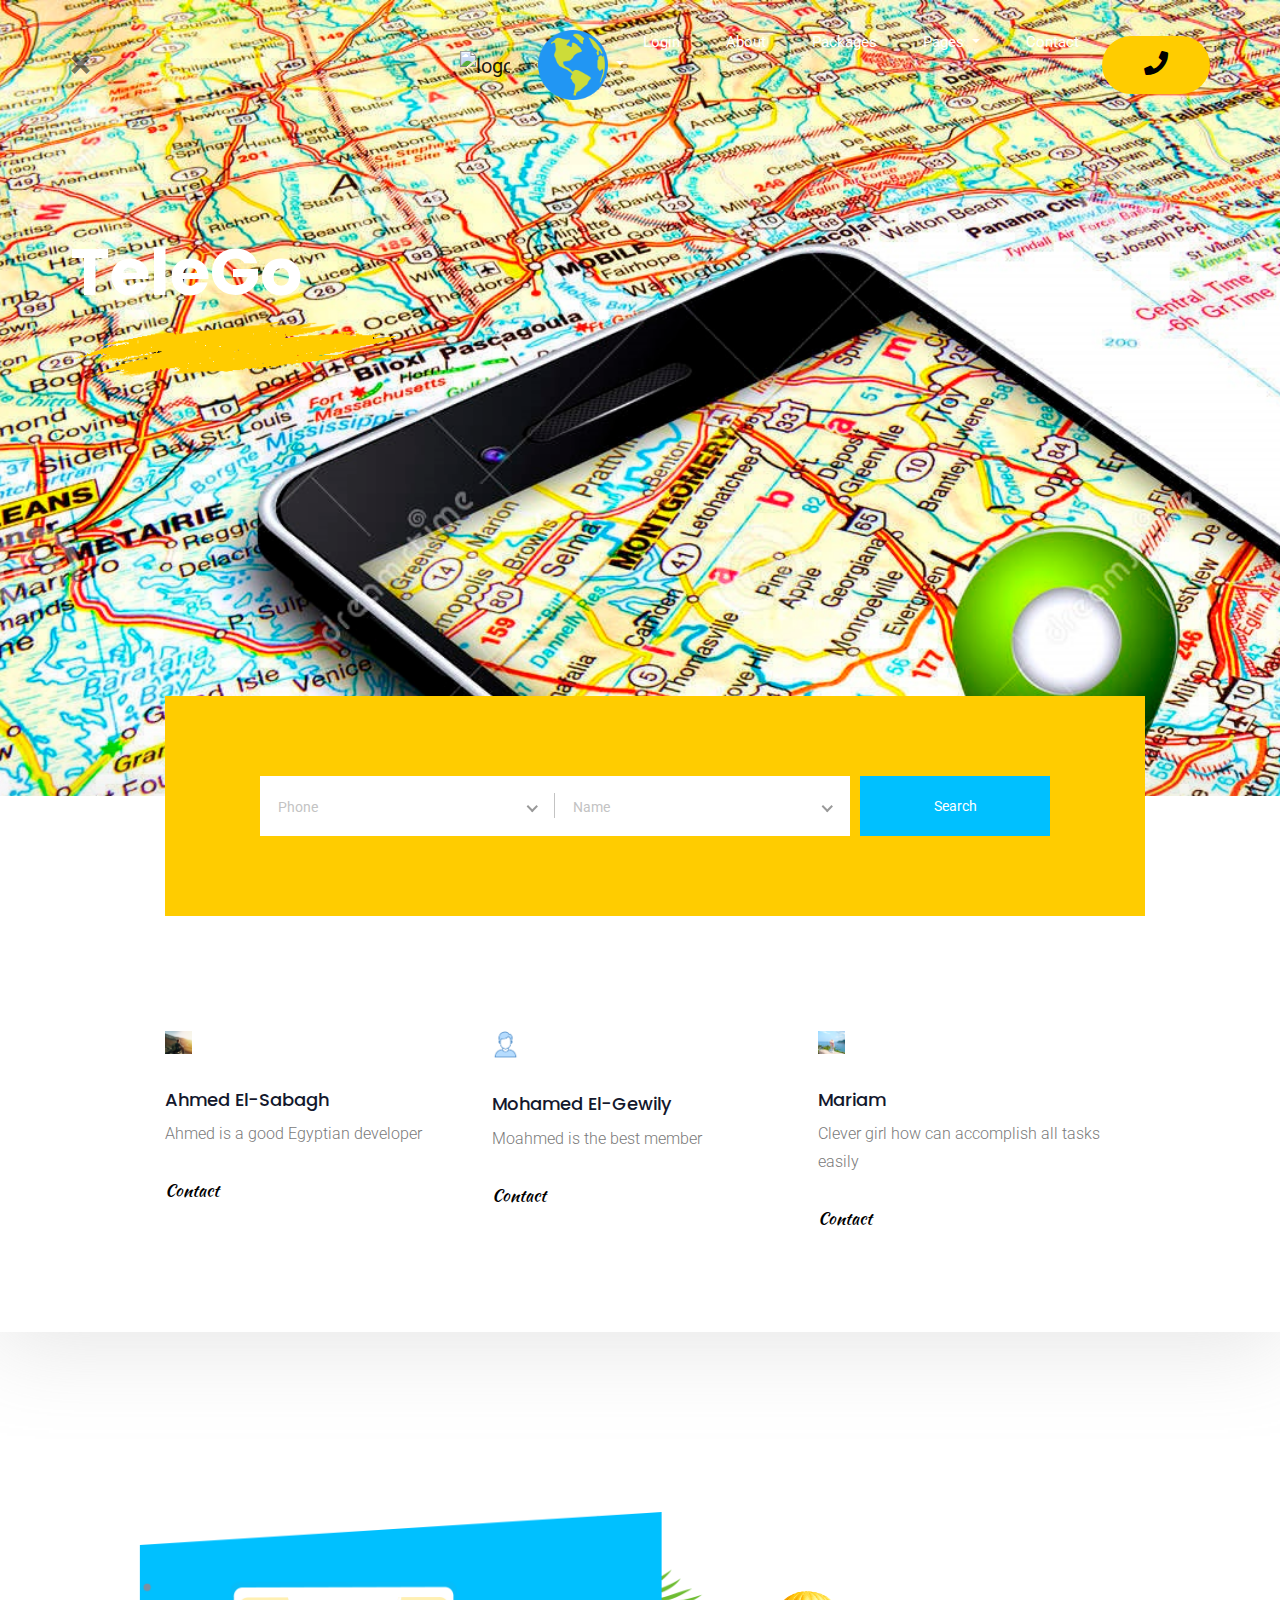
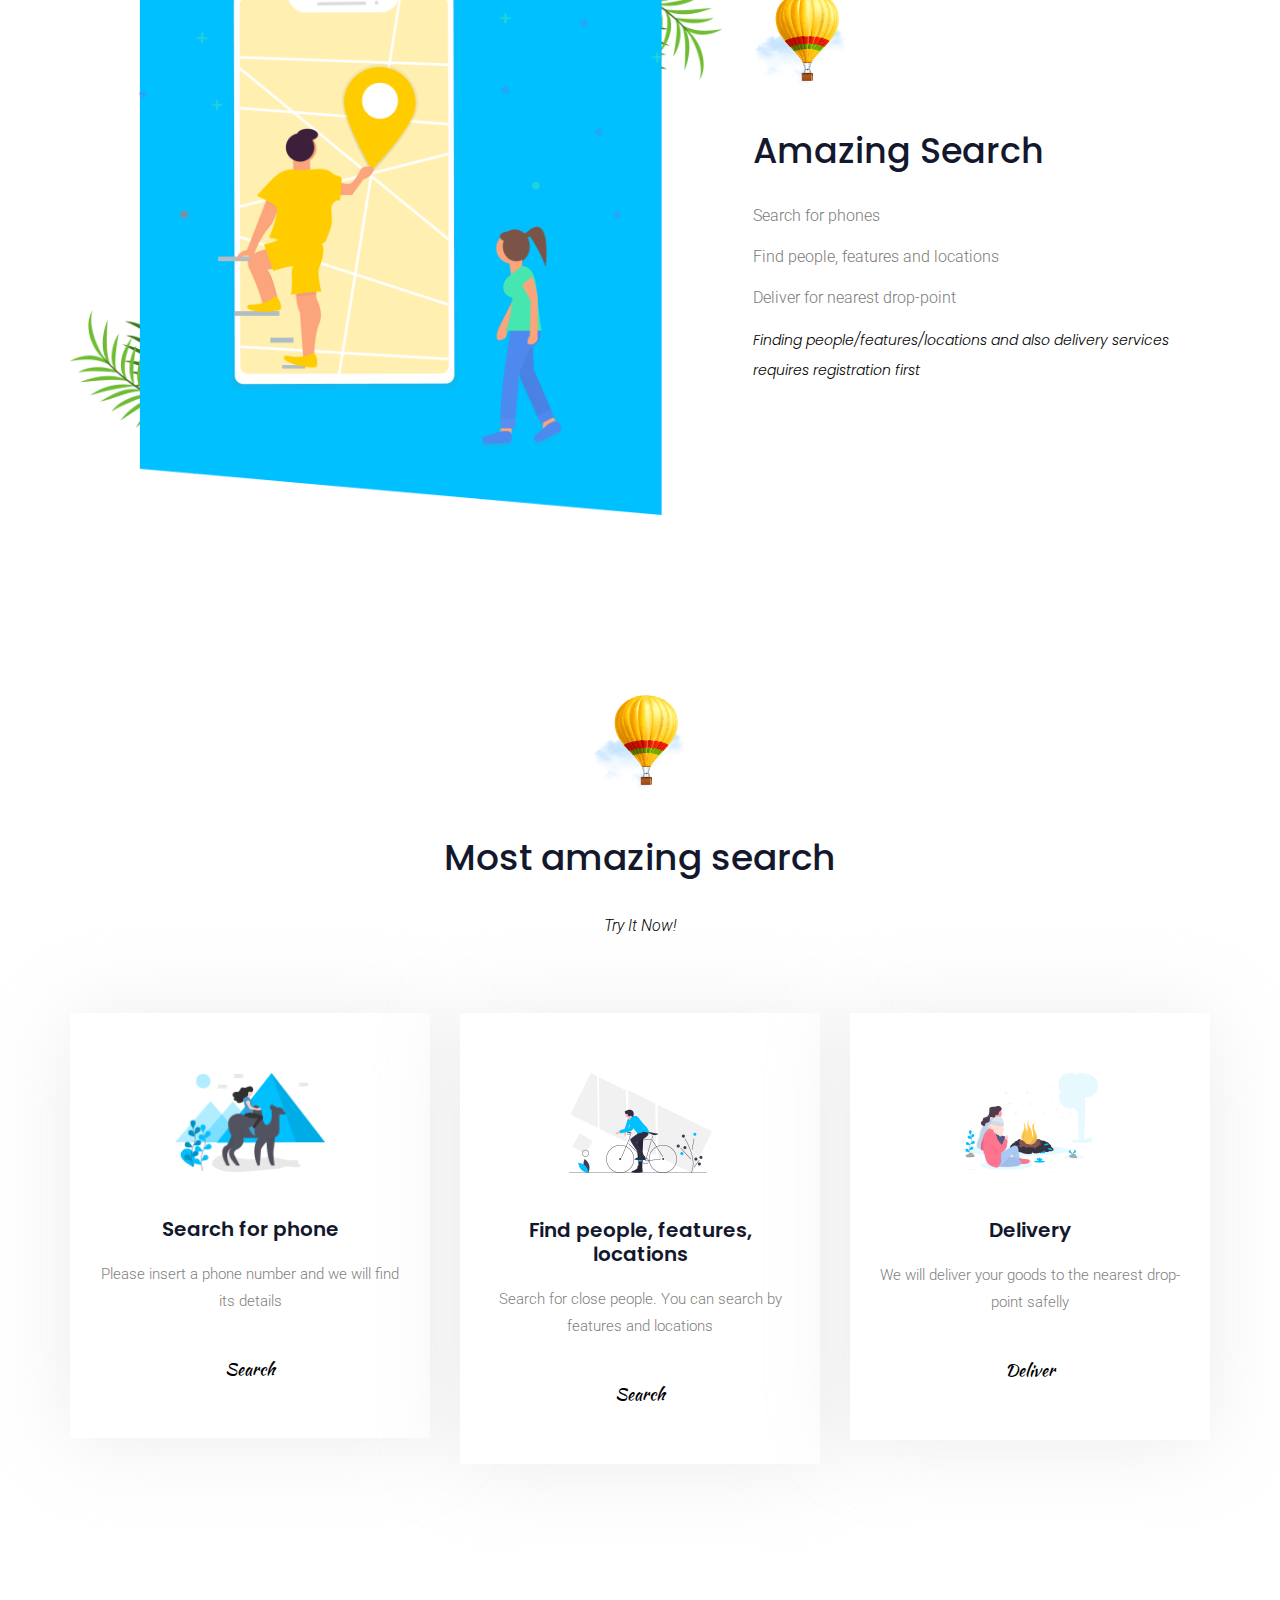
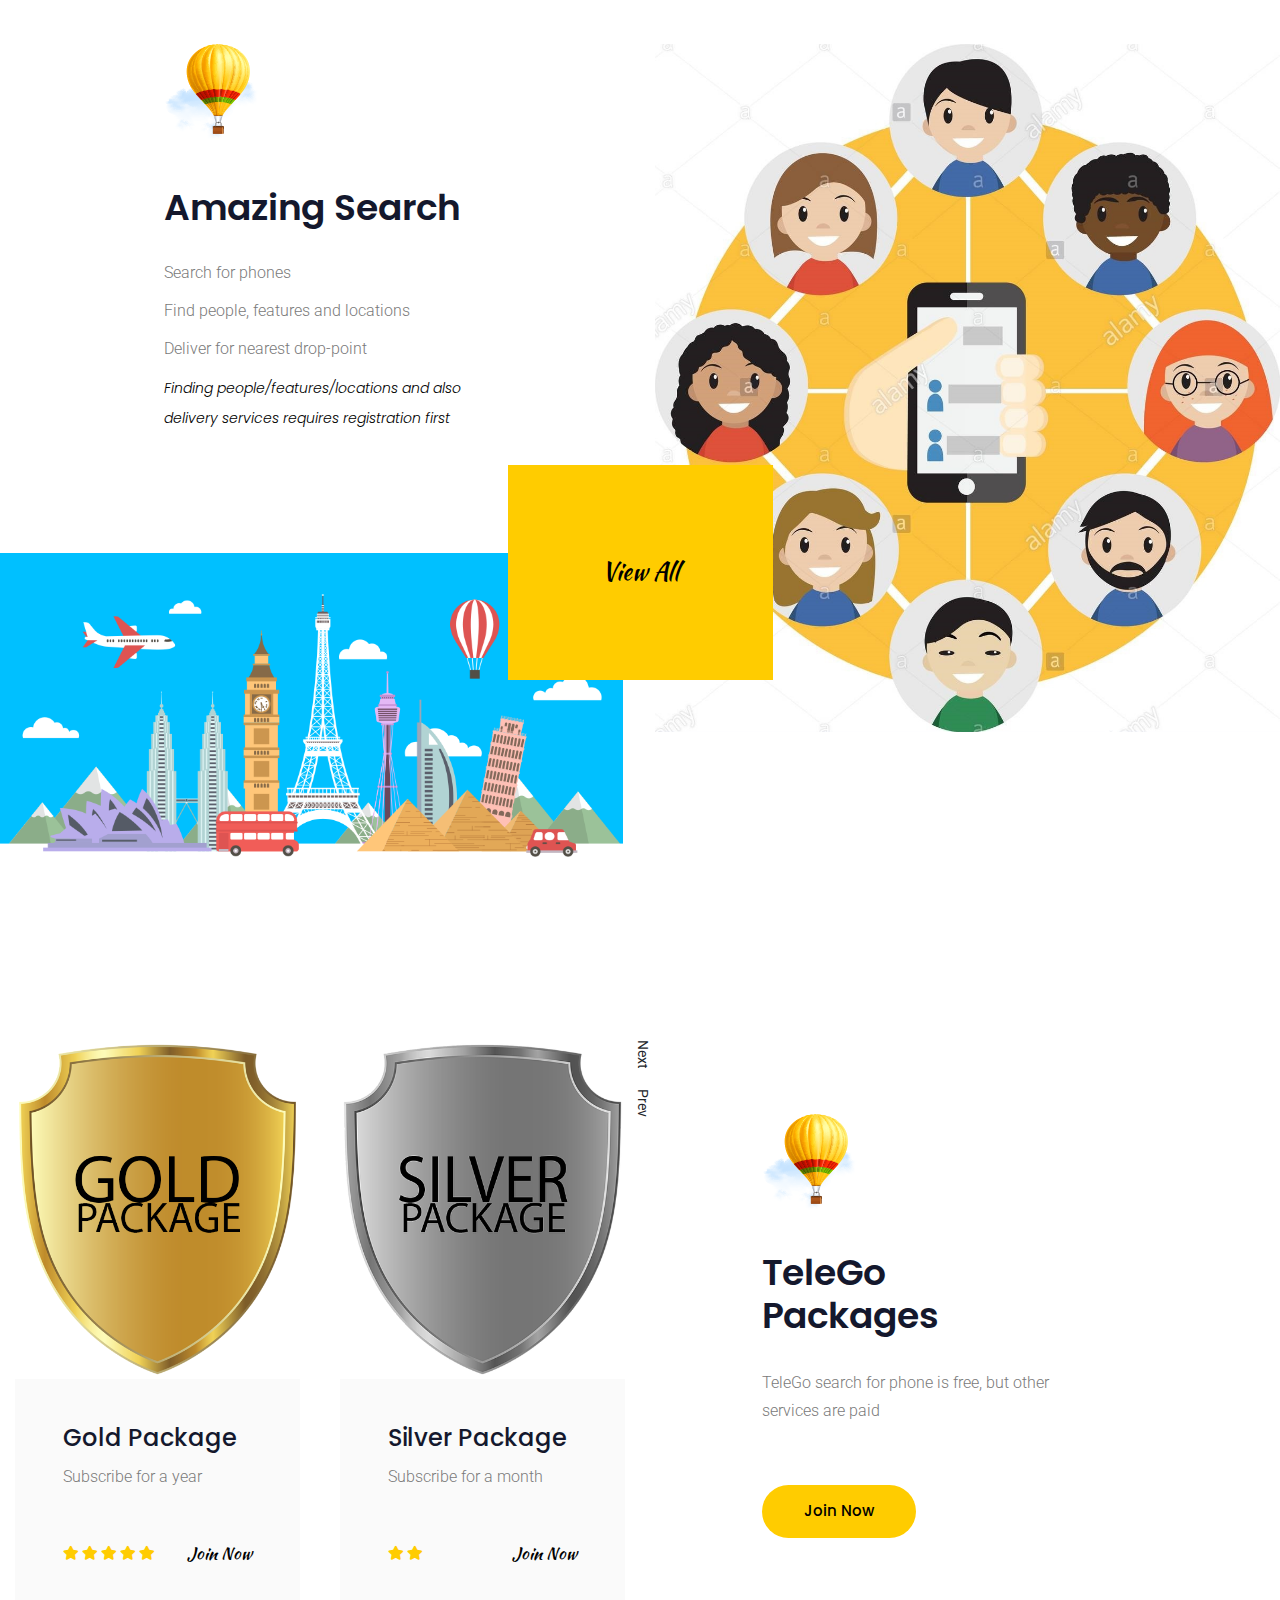
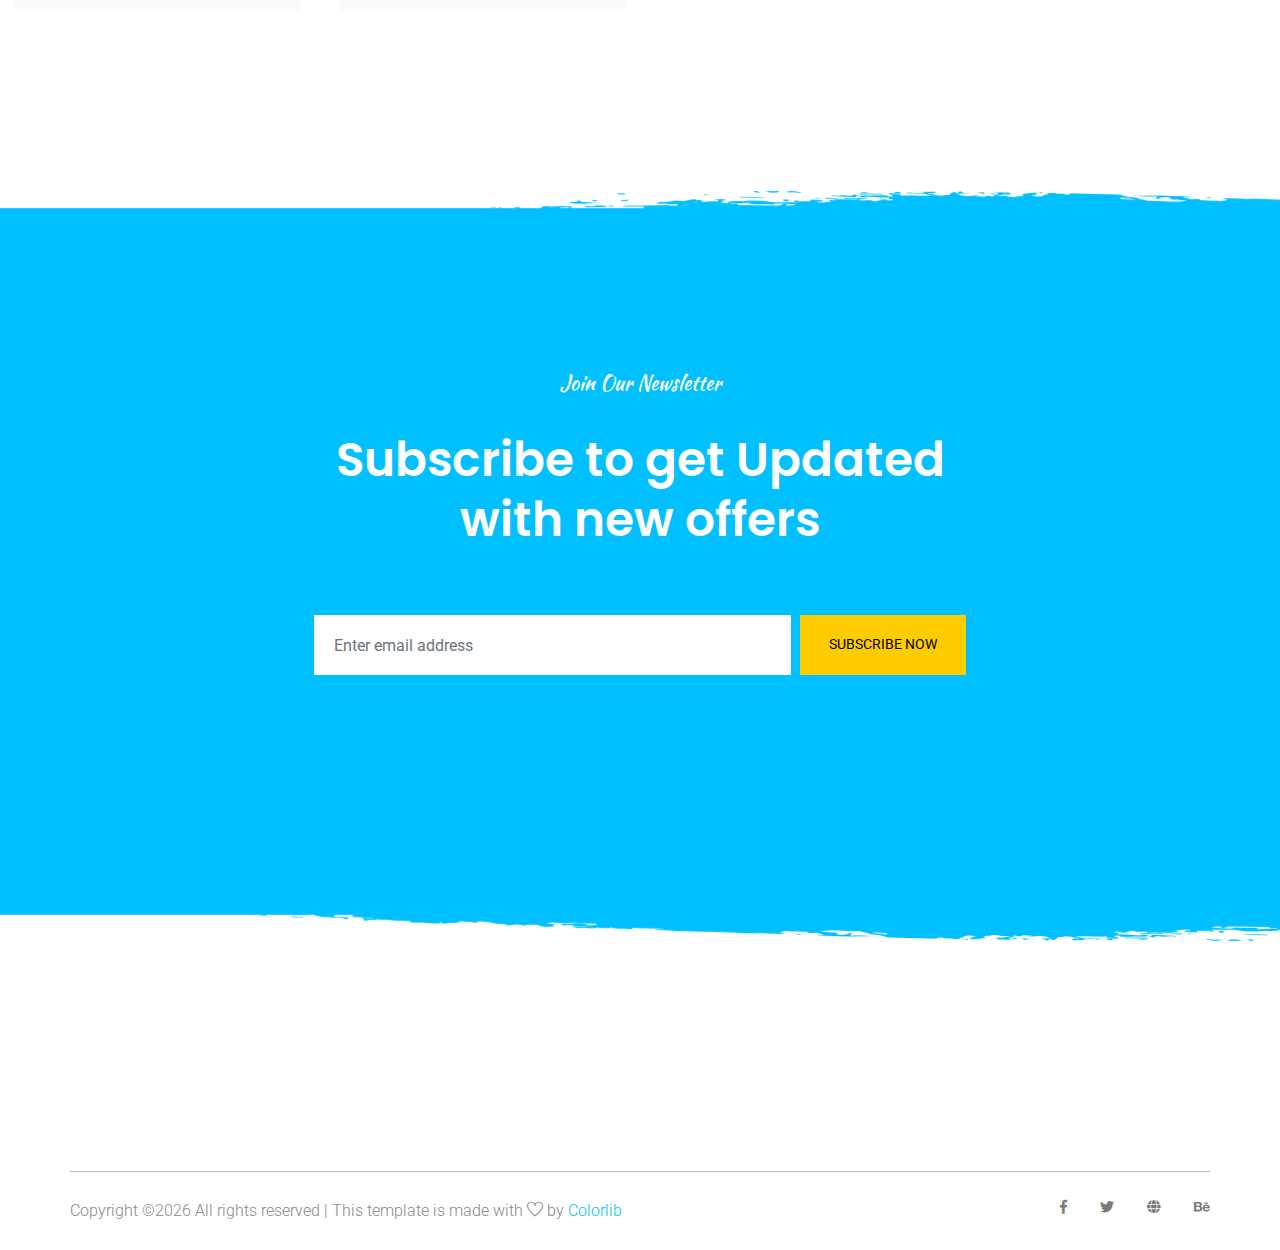
==== commit ec92d406: "Adding the langauge drop down" ====
--- a/tourbi/tourbi/index.html
+++ b/tourbi/tourbi/index.html
@@ -47,12 +47,12 @@
     <header class="main_menu home_menu" id="opened-header-menu">
         <div class="container">
             <div class="row align-items-center">
-					<div class="col-lg-6">
+					<div class="col-lg-4">
 						<button type="button" class="close float-left" aria-label="Close" onclick="toggleBanner()">
 						<span aria-hidden="true">&times;</span>
 						</button>
 					</div>
-                <div class="col-lg-6">
+                <div class="col-lg-8">
                     <nav class="navbar navbar-expand-lg navbar-light">
                         <a class="navbar-brand" href="index.html"> <img src="img/logo/arrow-to-right-photoshop (3).png" alt="logo"> </a>
                         <button class="navbar-toggler" type="button" data-toggle="collapse"
@@ -63,6 +63,18 @@
 
                         <div class="collapse navbar-collapse main-menu-item" id="navbarSupportedContent">
                             <ul class="navbar-nav">
+																<li  class="nav-item">
+																<div class="dropdown show my-4">
+																	<a class="btn btn-secondary dropdown-toggle transparent-element" href="#" role="button" id="dropdownMenuLink" data-toggle="dropdown" aria-haspopup="true" aria-expanded="true">
+																		<img src="img/icon/earth-96-px.png">
+																	</a>
+
+																  <div class="dropdown-menu show bg-light" aria-labelledby="dropdownMenuLink">
+																		<a class="dropdown-item transparent-element" href="#"><img src="img/icon/usa-96-px.png" alt="E"></a>
+																		<a class="dropdown-item transparent-element" href="#"><img src="img/icon/egypt-96-px.png" alt="ع"></a>
+																	</div>
+																	</div>
+																</li>
                                 <li class="nav-item">
                                     <a class="nav-link" href="#"  data-toggle="modal" data-target="#login-modal">Login</a>
                                 </li>
@@ -433,9 +445,9 @@
               </form>
         </div>
         <div class="modal-footer">
-          <button type="button" class="btn btn-secondary" data-dismiss="modal">Close</button>
-          <button type="button" class="btn btn-primary">Login</button>
-          <button type="button" class="btn btn-success">Sign Up</button>
+          <button type="button" class="col btn btn-secondary" data-dismiss="modal">Close</button>
+          <button type="button" class="col btn btn-primary">Login</button>
+          <button type="button" class="col btn btn-success">Sign Up</button>
         </div>
       </div>
     </div>
--- a/tourbi/tourbi/css/telego.css
+++ b/tourbi/tourbi/css/telego.css
@@ -7,4 +7,19 @@
 
 .modal{
     z-index: 10000 !important;
+}
+
+.telego-editable-input{
+	display: none;
+}
+
+.hidden-empty-row{
+	display: none;
+}
+
+.transparent-element {
+  outline: none;
+  border: 0;
+  box-shadow: none;
+  background-color: transparent !important;
 }